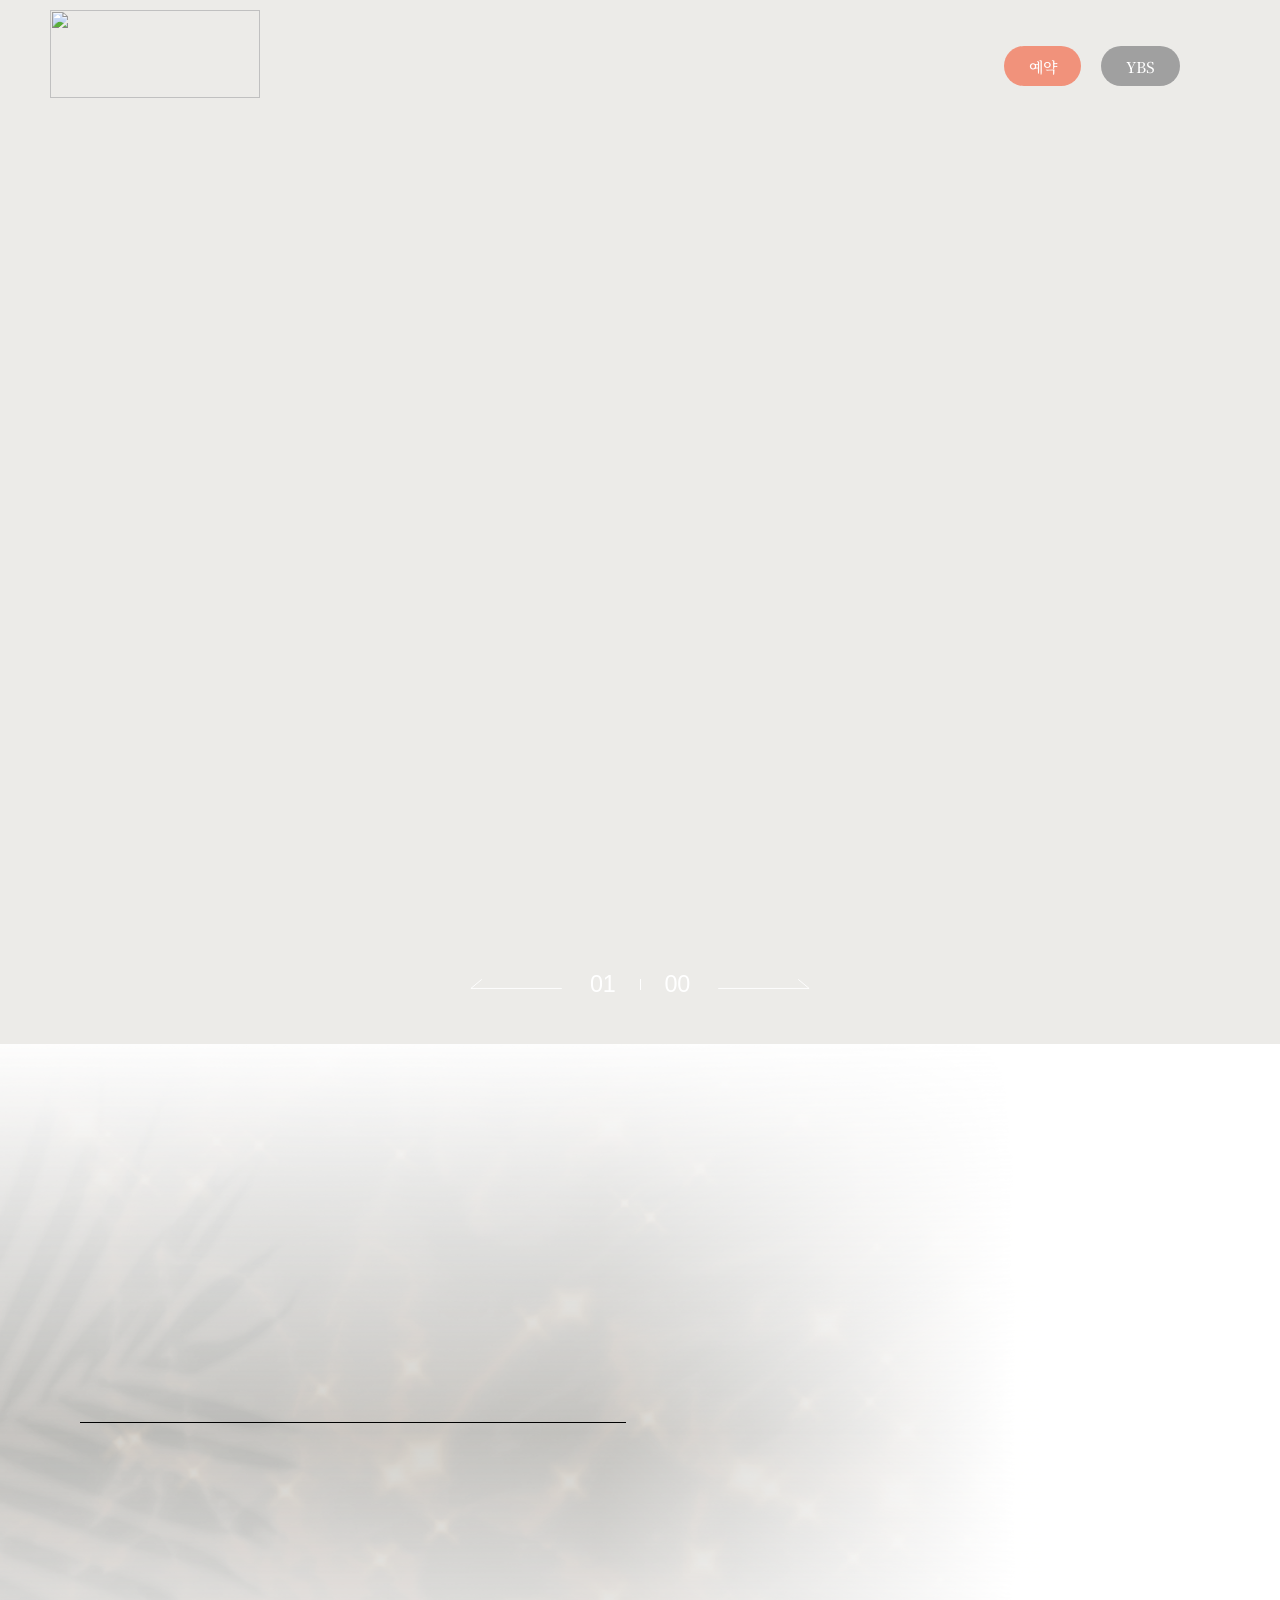
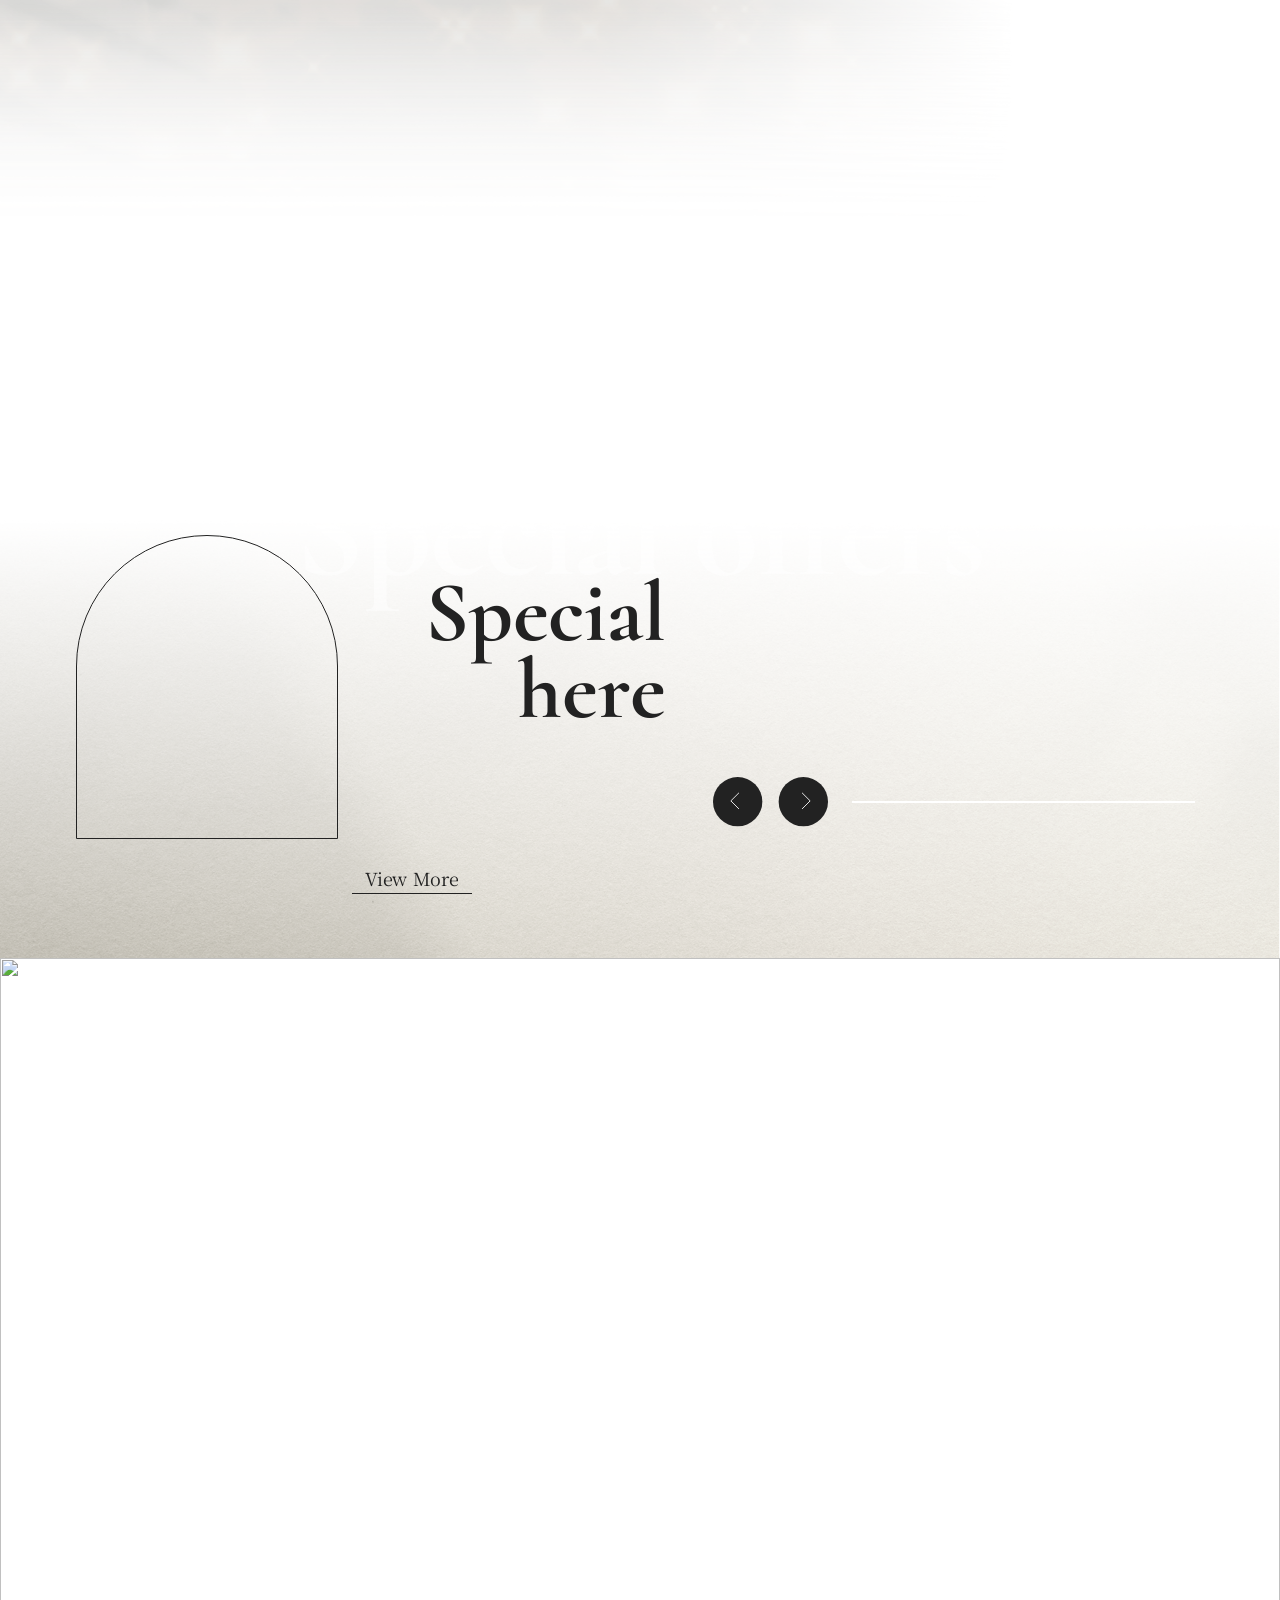
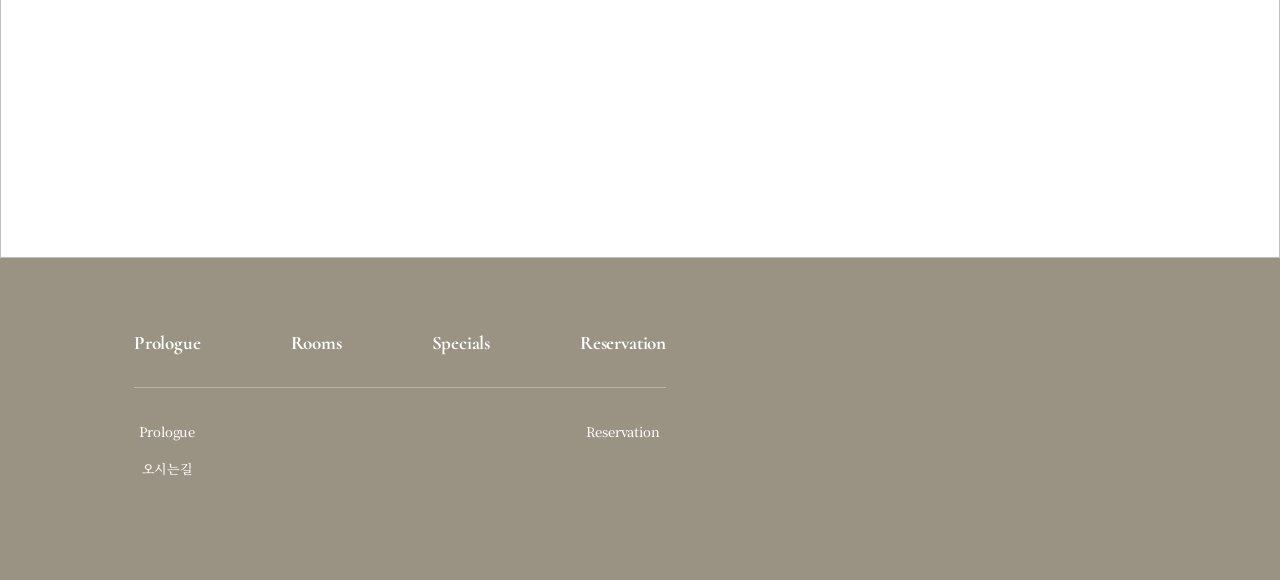
==== index.html @ e6bea8f4 "Update template code and site data" ====
<!DOCTYPE html>
<html lang="ko">
<head>
    <meta charset="UTF-8">
    <meta name="viewport" content="width=device-width, initial-scale=1.0">
    <title></title>

    <!-- Stylesheets -->
    <link rel="stylesheet" href="styles/theme.css">
    <link rel="stylesheet" href="styles/common.css">
    <link rel="stylesheet" href="styles/header.css">
    <link rel="stylesheet" href="styles/footer.css">
    <link rel="stylesheet" href="styles/slider-arrows.css">
    <link rel="stylesheet" href="styles/quote-section.css">
    <link rel="stylesheet" href="styles/index.css">
    <link rel="stylesheet" href="styles/popup.css">
    <link rel="stylesheet" href="styles/global.css">
    <link
      rel="stylesheet"
      href="https://fonts.googleapis.com/css2?family=Noto+Serif+KR:wght@500;700&display=swap"
    />
    <link
      rel="stylesheet"
      href="https://fonts.googleapis.com/css2?family=Italiana:wght@400&display=swap"
    />
    <link
      rel="stylesheet"
      href="https://fonts.googleapis.com/css2?family=Cormorant:wght@700&display=swap"
    />
    <link
      rel="stylesheet"
      href="https://fonts.googleapis.com/css2?family=Pretendard:wght@400;700&display=swap"
    />
    <link
      rel="stylesheet"
      href="https://fonts.googleapis.com/css2?family=The+Nautigal:wght@400;700&display=swap"
    />
    <link
      rel="stylesheet"
      href="https://fonts.googleapis.com/css2?family=Noto+Serif:wght@400&display=swap"
    />
    <link
      rel="stylesheet"
      href="https://fonts.googleapis.com/css2?family=Roboto+Serif:wght@500&display=swap"
    />
  <!-- Open Graph Meta Tags for Social Media -->
  <meta property="og:type" content="website" />
  <meta property="og:title" content="춘천 스테이문 독채풀빌라 - 홈" />
  
  <meta property="og:image" content="https://jlnjajtcnyqupfaqjerz.supabase.co/storage/v1/object/public/app-images/property/f238eafa-c097-42cc-bd44-fdeb3d0704f7/thumbnail/1779778913980-u7w0vsnlqo.jpg" />
  <meta property="og:url" content="https://stay-moon.kr" />

  <!-- Twitter Card Meta Tags -->
  <meta name="twitter:card" content="summary_large_image" />
  <meta name="twitter:title" content="춘천 스테이문 독채풀빌라 - 홈" />
  
  <meta name="twitter:image" content="https://jlnjajtcnyqupfaqjerz.supabase.co/storage/v1/object/public/app-images/property/f238eafa-c097-42cc-bd44-fdeb3d0704f7/thumbnail/1779778913980-u7w0vsnlqo.jpg" />
</head>
<body>
    <div class="page">
      <!-- header.html include -->
      <div id="header-container"></div>
      <!-- ===================== 1. HERO ===================== -->
      <section class="hero">
        <!-- HOMEPAGE Property : 숙소명 매핑 -->
        <div class="hero-title" data-hero-property-name>
          <h1 class="hero-title-text"></h1>
        </div>
        <!-- ===================== 2. GALLERY ===================== -->
        <div class="gallery-section" data-gallery>
        <!-- CUSTOM FIELD : 홈 갤러리 섹션 이미지 매핑 -->
          <div class="gallery-track" data-gallery-image>
            <!-- 동적 생성 (index-mapper.js) -->
          </div>
        </div>

        <!-- ===================== 3. CON-2: SLIDER ===================== -->
        <div class="slider-section" data-hero-section>
          <!-- CUSTOM FIELD : 홈 메인 소개 섹션 이미지 매핑 -->
          <div class="slider-bg-wrap" data-hero-images>
            <!-- 동적 생성 (index-mapper.js) -->
          </div>
          <div class="slider-content">
            <!-- CUSTOM FIELD : 홈 메인 소개 섹션 설명 매핑 -->
            <div class="slider-heading" data-hero-description></div>
            <div class="slider-bottom">
              <!-- CUSTOM FIELD : 홈 메인 소개 섹션 타이틀 매핑 -->
              <h3 class="slider-subtitle" data-hero-title></h3>
              <div class="slider-arrows">
                <img class="arrow-line" loading="lazy" alt="" src="./images/Rectangle-37.svg" />
                <h3 class="arrow-num">01</h3>
                <div class="arrow-divider"></div>
                <h3 class="arrow-num">00</h3>
                <img class="arrow-line arrow-line-flip" loading="lazy" alt="" src="./images/Rectangle-37.svg" />
              </div>
            </div>
          </div>
        </section>
      </div>

      <!-- ===================== 4. CON-3: PROLOGUE ===================== -->
      <section class="prologue-section" data-essence-section>
        <img class="prologue-bg" alt="" src="./images/bg6@2x.png" />
        <div class="prologue-inner">
          <div class="prologue-text">
            <!-- CUSTOM FIELD : 홈 메인 핵심 메시지 섹션 설명 매핑  -->
            <div class="prologue-heading" data-essence-description></div>
            <!-- CUSTOM FIELD : 홈 메인 핵심 메시지 타이틀 매핑 -->
            <div class="prologue-desc" data-essence-title></div>
          </div>
          <div class="prologue-divider"></div>
        </div>
        <!-- CUSTOM FIELD : 홈 메인 핵심 메시지 이미지 매핑, 이미지는 총 3개 고정 롤링 -->
        <div class="prologue-main-wrap" data-essence-images>
          <!-- 동적 생성 (index-mapper.js) -->
        </div>
        <div class="prologue-thumbs">
          <!-- 동적 생성 (index-mapper.js) -->
        </div>
      </section>

      <!-- ===================== 5. ROOMVIEW ===================== -->
       <!-- room preview section : 커스텀 영역 x / 룸 정보 매핑 -->
      <section class="roomview-section" data-room-section>
        <!-- 하드코딩, 매핑 x -->
        <b class="roomview-title">Roomview</b>
        <div class="room-slider">
          <div class="room-slider-track">
            <!-- 동적 생성 (index-mapper.js) -->
          </div>
        </div>
      </section>

      <!-- ===================== 6. SPECIAL OFFERS ===================== -->
       <!-- facility section : 커스텀 영역 x / 부대시설 정보 매핑 -->
      <section class="special-section" data-facility-section>
        <img class="special-bg-img" alt="" src="./images/bg5@2x.png" />
        <div class="special-content">
          <!-- 하드코딩, 매핑x -->
          <b class="special-offers-label">Special offers</b>
          <!-- 컨텐츠 레이어 (문구 위에 겹침) -->
          <div class="special-overlay">
            <div class="special-left">
              <div class="specials-card-img-wrap">
                <div class="specials-card-img-border"></div>
                <!-- 동적 생성 (index-mapper.js) -->
              </div>
            </div>
            <div class="special-text-group">
              <!-- 하드코딩, 매핑x -->
              <b class="special-here-label">Special<br /> here</b>
              <div class="special-right">
                <div class="special-image">
                  <!-- 동적 생성 (index-mapper.js) -->
                  <div class="slide">
                    <div class="slide-dots">
                      <img class="dot-icon" loading="lazy" alt="" src="./images/Empty-Set1.svg" />
                      <img class="dot-icon dot-icon-flip" loading="lazy" alt="" src="./images/Empty-Set1.svg" />
                    </div>
                    <div class="bar-icon" aria-hidden="true"><div class="bar-fill"></div></div>
                  </div>
                </div>
                <!-- 슬라이드 인덱스에 맞춰 JS가 textContent와 href를 교체 -->
                <h3 class="specials-card-title" data-titles=""></h3>
                <div class="specials-card-body">
                  <div class="specials-card-desc" data-descs=""></div>
                  <a href="#" class="view-more-link view-more-link-sm" data-links="">
                    <h3 class="view-more-text">View More</h3>
                    <img class="view-more-line" loading="lazy" alt="" src="./images/Rectangle-8.svg" />
                  </a>
                </div>
              </div>
            </div>
          </div>
        </div>
      </section>

      <!-- ===================== 8. QUOTE (CON-5) ===================== -->
      <section class="quote-section" data-closing-section>
        <!-- CUSTOM FIELD : 홈 메인 마무리 섹션 이미지 매핑 -->
        <img class="quote-bg" loading="lazy" alt="" src="" />
        <div class="quote-content">
          <!-- CUSTOM FIELD : 홈 메인 마무리 섹션 타이틀 매핑 -->
          <b class="quote-title" data-closing-title></b>
          <!-- CUSTOM FIELD : 홈 메인 마무리 섹션 설명 매핑 -->
          <b class="quote-body" data-closing-description></b>
        </div>
      </section>

      <!-- ===================== 9. FOOTER ===================== -->
      <!-- footer.html include -->
      <div id="footer-container"></div>

    </div>


    <!-- Popup -->
    <div id="popup-container"></div>

    <!-- Scripts -->
    <script src="js/common.js"></script>
    <script src="js/common/scroll-reveal.js"></script>
    <script src="js/pages/index.js"></script>

    <!-- Data Mapper -->
    <script src="js/image-helpers.js"></script>
    <script src="js/data-mapper/core/base-mapper.js"></script>
    <script src="js/data-mapper/pages/header-footer-mapper.js"></script>
    <script src="js/data-mapper/pages/index-mapper.js"></script>
    <script src="js/preview-handler.js"></script>

    <!-- Header / Footer Loader (header.html 로드 → 내부 스크립트 추출 실행 → HeaderFooterMapper 초기화) -->
    <script src="js/header-footer-loader.js"></script>

    <!-- Popup -->
    <script src="js/popup.js"></script>
</body>
</html>
---- styles/theme.css ----
/* CDN Fonts */
@import url('https://fonts.cdnfonts.com/css/noto-serif-kr');
@import url('https://cdn.jsdelivr.net/gh/orioncactus/pretendard/dist/web/static/pretendard.min.css');
@import url('https://use.typekit.net/vll4umt.css');

/* Font Faces */
@font-face {
    font-family: 'Pretendard';
    src: url('https://cdn.jsdelivr.net/gh/projectnoonnu/pretendard@1.0/Pretendard-Regular.woff2') format('woff2');
    font-weight: 400;
    font-display: swap;
}

/* CSS Variables */
:root {
  --font-ko-main: 'Noto Serif KR', sans-serif;
  --font-ko-sub: 'Pretendard', sans-serif;
  --font-en-main: 'amandine', sans-serif;
  --color-primary: #ECEBE8;
  --color-secondary: #F1927B;
}
---- styles/common.css ----
/* Alex Brush (하드코딩 전용) */
@import url('https://fonts.googleapis.com/css2?family=Alex+Brush&display=swap');
/* Montserrat (하드코딩 전용) */
@import url('https://fonts.googleapis.com/css2?family=Montserrat:wght@400;500;600;700&display=swap');

/* ==========================================
   COMMON STYLES - 피그마 디자인 기반
   ========================================== */

* {
    margin: 0;
    padding: 0;
    box-sizing: border-box;
}

ul, ol, li {
    list-style: none;
}

html {
    font-size: 16px;
}

body {
    font-family: var(--font-ko-sub);
    color: #1c1b1f;
    background: white;
    overflow-x: hidden;
}

img {
    width: 100%;
    height: 100%;
    display: block;
}

a {
    text-decoration: none;
    color: inherit;
}

button {
    border: none;
    background: none;
    cursor: pointer;
    font-family: inherit;
}

/* ==========================================
   HEADER (공통 헤더)
   ========================================== */

.site-header {
    position: fixed;
    left: 0;
    top: 0;
    width: 100%;
    height: 120px;
    z-index: 1001;
    display: flex;
    align-items: center;
    justify-content: center;
    overflow: visible;
    transition: background 0.3s var(--ease-elegant);
}

.header-wrapper {
    width: 100%;
    max-width: 1600px;
    flex: 1 1 auto;
    height: 100%;
    position: relative;
    z-index: 1004;
}

.header-inner {
    position: relative;
    display: flex;
    justify-content: space-between;
    align-items: center;
    width: 100%;
    height: 100%;
    padding: 0 40px;
    box-sizing: border-box;
}

.header-logo {
    flex-shrink: 0;
    width: 210px;
    height: 88px;
}

.header-logo img {
    width: 100%;
    height: 100%;
    object-fit: cover;
}

.header-nav {
    display: flex;
    align-items: center;
    gap: 80px;
    align-self: flex-end;
    padding-bottom: 12px;
}

.nav-menu {
    list-style: none;
    display: flex;
    align-items: center;
    gap: 80px;
    margin: 0;
    padding: 0;
}

.nav-menu > li > a {
    font-family: 'Cormorant', serif;
    font-weight: 500;
    font-size: 20px;
    color: white;
    letter-spacing: -0.225px;
    padding: 0 15px;
}

.btn-book {
    background: white;
    color: black !important;
    padding: 11px 24px !important;
    border-radius: 50px;
    font-family: 'Cormorant', serif;
    font-weight: 500;
    font-size: 15px;
    letter-spacing: -0.225px;
    white-space: nowrap;
    flex-shrink: 0;
}

.btn-ybs {
    background: white;
    color: black !important;
    padding: 11px 24px !important;
    border-radius: 50px;
    font-family: 'Cormorant', serif;
    font-weight: 500;
    font-size: 15px;
    letter-spacing: -0.225px;
    white-space: nowrap;
    flex-shrink: 0;
}

.ybs-short {
    display: none;
}

/* 버튼 그룹 - BOOK과 YBS 버튼을 나란히 배치 */
.button-group {
    display: flex !important;
    align-items: center;
    gap: 20px !important;
}

/* 데스크톱: 모바일 전용 요소 숨김 */
.header-menu-btn {
    display: none;
}

.book-short {
    display: none;
}

/* ==========================================
   HEADER DROPDOWN
   ========================================== */

/* 헤더 hover/focus 시 배경 전환 */
.site-header:hover,
.site-header:focus-within {
    background: rgba(40, 40, 40, 0.85);
}

/* 드롭다운 배경 패널 — 데스크톱: 배경만 표시, 콘텐츠 숨김 */
.header-dropdown {
    position: absolute;
    left: 0;
    top: 100%;
    width: 100%;
    height: auto;
    min-height: 350px;
    max-height: calc(100vh - 100px);
    overflow-y: auto;
    -webkit-overflow-scrolling: touch;
    background: rgba(40, 40, 40, 0.85);
    border-top: 1px solid rgba(255, 255, 255, 0.15);
    opacity: 0;
    visibility: hidden;
    pointer-events: none;
    transition: opacity 0.15s var(--ease-elegant), visibility 0s linear 0.15s;
    z-index: 1002;
}

.site-header:hover .header-dropdown,
.site-header:focus-within .header-dropdown {
    opacity: 1;
    visibility: visible;
    pointer-events: auto;
    transition: opacity 0.15s var(--ease-elegant), visibility 0s linear 0s;
}

/* 데스크톱: 모바일 아코디언 콘텐츠 숨김 */
.header-dropdown-inner {
    display: none;
}

/* 데스크톱: 각 대메뉴 아래 서브메뉴 */
.has-dropdown {
    position: relative;
}

/* hover 브릿지: 메뉴와 서브메뉴 사이 빈 공간을 채워 hover 유지 */
.has-dropdown::after {
    content: '';
    position: absolute;
    top: 100%;
    left: -20px;
    right: -20px;
    height: 50px;
    background: transparent;
}

.dropdown-sub {
    position: absolute;
    top: calc(100% + 40px);
    left: 50%;
    transform: translateX(-50%);
    display: flex;
    flex-direction: column;
    align-items: center;
    gap: 4px;
    opacity: 0;
    visibility: hidden;
    pointer-events: none;
    z-index: 1003;
    transition: opacity 0.15s var(--ease-elegant), visibility 0s linear 0.15s;
    max-height: calc(100vh - 200px);
    overflow-y: auto;
    -webkit-overflow-scrolling: touch;
    overscroll-behavior: contain;
    padding-bottom: 10px;
}

.site-header:hover .dropdown-sub,
.site-header:focus-within .dropdown-sub {
    opacity: 1;
    visibility: visible;
    pointer-events: auto;
    transition: opacity 0.15s var(--ease-elegant), visibility 0s linear 0s;
}

.dropdown-sub a {
    font-family: var(--font-ko-sub);
    font-weight: 400;
    font-size: 16px;
    line-height: 2;
    color: rgba(255, 255, 255, 0.75);
    white-space: nowrap;
    padding: 0 15px;
    transition: color 0.2s var(--ease-elegant);
    max-width: 200px;
    overflow: hidden;
    text-overflow: ellipsis;
    display: block;
    flex-shrink: 0;
}

.dropdown-sub a:hover,
.dropdown-sub a:focus {
    color: white;
}

/* 모바일 아코디언 기본 스타일 (데스크톱에서는 header-dropdown-inner가 숨김) */
.dropdown-columns {
    display: flex;
    gap: 33px;
    padding: 28px 0 45px;
}

.dropdown-col {
    display: flex;
    flex-direction: column;
    align-items: center;
    gap: 4px;
    min-width: 100px;
}

.dropdown-col a {
    font-family: var(--font-ko-sub);
    font-weight: 400;
    font-size: 17px;
    line-height: 2;
    color: rgba(255, 255, 255, 0.75);
    white-space: nowrap;
    transition: color 0.2s var(--ease-elegant);
    max-width: 100%;
    overflow: hidden;
    text-overflow: ellipsis;
    display: block;
}

.dropdown-col a:hover,
.dropdown-col a:focus {
    color: white;
}

.dropdown-col-title {
    display: none;
}

.col-arrow {
    display: none;
}

.dropdown-col-links {
    display: flex;
    flex-direction: column;
    align-items: center;
    gap: 4px;
    max-height: calc(100vh - 250px);
    overflow-y: auto;
    -webkit-overflow-scrolling: touch;
}

/* 드롭다운 스크롤바 커스텀 스타일 */
.header-dropdown,
.dropdown-sub,
.dropdown-col-links {
    scrollbar-width: thin;
    scrollbar-color: rgba(255, 255, 255, 0.85) #2a2d35;
}

.header-dropdown::-webkit-scrollbar,
.dropdown-sub::-webkit-scrollbar,
.dropdown-col-links::-webkit-scrollbar {
    width: 4px;
}

.header-dropdown::-webkit-scrollbar-track,
.dropdown-sub::-webkit-scrollbar-track,
.dropdown-col-links::-webkit-scrollbar-track {
    background: #2a2d35;
    border-radius: 3px;
}

.header-dropdown::-webkit-scrollbar-thumb,
.dropdown-sub::-webkit-scrollbar-thumb,
.dropdown-col-links::-webkit-scrollbar-thumb {
    background: rgba(255, 255, 255, 0.85);
    border-radius: 3px;
}

.header-dropdown::-webkit-scrollbar-thumb:hover,
.dropdown-sub::-webkit-scrollbar-thumb:hover,
.dropdown-col-links::-webkit-scrollbar-thumb:hover {
    background: rgba(255, 255, 255, 0.95);
}

/* ==========================================
   FOOTER (공통 푸터)
   ========================================== */

.site-footer {
    background: var(--color-primary);
    margin-top: 0;
    padding: 60px 0 50px;
}

.footer-wrapper {
    width: 100%;
    max-width: 1600px;
    margin: 0 auto;
    display: flex;
    justify-content: space-between;
    align-items: flex-start;
    padding: 0 40px 0;
}

.footer-left {
    flex-shrink: 0;
}

.footer-copyright {
    font-family: var(--font-ko-sub);
    font-weight: 600;
    font-size: 16px;
    line-height: 1.6;
    color: black;
}

.footer-copyright p {
    margin: 0;
}

.footer-right {
    text-align: right;
}

.footer-contact {
    margin-bottom: 20px;
}

.contact-item {
    display: flex;
    align-items: center;
    justify-content: flex-end;
    gap: 10px;
    margin-bottom: 6px;
}

.icon-phone,
.icon-map {
    width: 26px;
    height: 26px;
}

.phone-number {
    font-family: var(--font-ko-sub);
    font-weight: 700;
    font-size: 30px;
    line-height: 1.5;
    color: black;
    margin: 0;
}

.address {
    font-family: var(--font-ko-sub);
    font-weight: 700;
    font-size: 16px;
    line-height: 2;
    color: black;
    margin: 0;
}

.footer-info {
    margin-top: 12px;
}

.footer-info p {
    font-family: var(--font-ko-sub);
    font-size: 16px;
    line-height: 1.5;
    color: black;
    margin: 0;
}

.footer-info strong {
    font-weight: 700;
}

.footer-divider {
    max-width: 1600px;
    height: 1px;
    background: rgba(0, 0, 0, 0.2);
    margin: 0 auto 20px;
}

.footer-info-wrapper {
    width: 100%;
    max-width: 1600px;
    margin: 0 auto;
    padding: 0 40px;
    text-align: right;
}

/* ==========================================
   TABLET RESPONSIVE (max-width: 1140px)
   ========================================== */

@media (max-width: 1140px) {
    .book-full {
        display: none;
    }

    .book-short {
        display: inline;
    }
}


/* ==========================================
   MEDIUM RESPONSIVE (max-width: 1400px)
   ========================================== */

@media (max-width: 1400px) {
    .header-nav {
        gap: 50px;
    }

    .nav-menu {
        gap: 50px;
    }

    .nav-menu > li > a {
        font-size: 16px;
    }

    .button-group {
        gap: 12px !important;
    }

    .dropdown-sub a {
        font-size: 14px;
        padding: 0 8px;
        max-width: 6em;
        overflow: hidden;
        text-overflow: ellipsis;
        white-space: nowrap;
    }
}

/* ==========================================
   TABLET RESPONSIVE (max-width: 1100px)
   ========================================== */

@media (max-width: 1100px) {
    .header-inner {
        padding: 0 20px;
    }

    .header-logo {
        flex-shrink: 1;
        min-width: 120px;
    }

    .header-nav {
        gap: 40px;
    }

    .nav-menu {
        gap: 40px;
    }

    .nav-menu > li > a {
        font-size: 15px;
        padding: 0 8px;
        white-space: nowrap;
    }

    .btn-book,
    .btn-ybs {
        padding: 9px 14px !important;
        font-size: 13px;
        white-space: nowrap;
        flex-shrink: 0;
    }

    .book-full {
        display: none;
    }

    .book-short {
        display: inline;
    }

    .button-group {
        gap: 10px !important;
    }
}

/* ==========================================
   MOBILE RESPONSIVE (max-width: 768px)
   ========================================== */

@media (max-width: 768px) {

    /* --- HEADER --- */
    .site-header {
        height: 70px;
    }

    .header-wrapper {
        max-width: 100%;
    }

    .header-inner {
        padding: 0 20px;
    }

    .header-logo {
        width: 120px;
        height: 50px;
    }

    .header-nav {
        gap: 16px;
        align-self: center;
        padding-bottom: 0;
    }

    /* 모바일: Menu 버튼 표시 */
    .header-menu-btn {
        display: block;
        font-family: 'Cormorant', serif;
        font-weight: 500;
        font-size: 14px;
        color: white;
        letter-spacing: -0.225px;
        cursor: pointer;
    }

    /* 모바일: 개별 메뉴 숨김, Book 버튼만 표시 */
    .nav-menu {
        gap: 16px;
    }

    .nav-menu li {
        display: none;
    }

    .nav-menu li:last-child {
        display: flex;
    }

    /* 모바일: 버튼 그룹을 우측 하단 fixed로 배치 */
    .button-group {
        position: fixed !important;
        right: 20px !important;
        bottom: 30px !important;
        gap: 12px !important;
        flex-direction: column !important;
        z-index: 999;
    }

    .button-group .btn-book,
    .button-group .btn-ybs {
        width: 90px;
        text-align: center;
    }

    .book-full {
        display: none;
    }

    .book-short {
        display: inline;
    }

    .ybs-full {
        display: none;
    }

    .ybs-short {
        display: inline;
    }

    .btn-book {
        padding: 8px 0;
        font-size: 12px;
        display: flex;
        align-items: center;
        justify-content: center;
    }

    .btn-ybs {
        padding: 8px 0;
        font-size: 12px;
        display: flex;
        align-items: center;
        justify-content: center;
    }

    /* --- DROPDOWN (모바일) --- */

    /* 데스크톱 서브메뉴 숨김 */
    .dropdown-sub {
        display: none !important;
    }

    /* 모바일: hover 배경 비활성화 */
    .site-header:hover,
    .site-header:focus-within {
        background: none;
    }

    .site-header.menu-active {
        background: rgba(40, 40, 40, 0.85);
    }

    /* 모바일 드롭다운 패널 */
    .header-dropdown {
        position: fixed;
        top: 70px;
        left: 0;
        width: 100%;
        height: calc(100vh - 70px);
        overflow-y: auto;
        -webkit-overflow-scrolling: touch;
        overscroll-behavior: none;
        border-top: none;
        transition: opacity 0.2s var(--ease-elegant), visibility 0s linear 0.2s;
    }

    .site-header:hover .header-dropdown,
    .site-header:focus-within .header-dropdown {
        opacity: 0;
        visibility: hidden;
        pointer-events: none;
    }

    .site-header .header-dropdown.is-open,
    .site-header:hover .header-dropdown.is-open,
    .site-header:focus-within .header-dropdown.is-open {
        opacity: 1;
        visibility: visible;
        pointer-events: auto;
        transition: opacity 0.2s var(--ease-elegant), visibility 0s linear 0s;
    }

    /* 모바일: 아코디언 콘텐츠 표시 */
    .header-dropdown-inner {
        display: block;
        padding: 0 20px;
    }

    .dropdown-columns {
        gap: 0;
        padding: 10px 0 30px;
        flex-direction: column;
    }

    .dropdown-col {
        align-items: flex-start;
        text-align: left;
        min-width: auto;
        width: 100%;
        padding: 12px 0;
    }

    .dropdown-col-title {
        display: flex;
        align-items: center;
        justify-content: space-between;
        font-family: 'Cormorant', serif;
        font-weight: 500;
        font-size: 15px;
        color: white;
        letter-spacing: -0.225px;
        padding-bottom: 8px;
        margin-bottom: 0;
        border-bottom: 1px solid rgba(255, 255, 255, 0.3);
        width: 100%;
        cursor: pointer;
    }

    .col-arrow {
        display: block;
        width: 8px;
        height: 8px;
        border-right: 1.5px solid white;
        border-bottom: 1.5px solid white;
        transform: rotate(45deg);
        transition: transform 0.25s var(--ease-elegant);
    }

    .dropdown-col.is-expanded .col-arrow {
        transform: rotate(-135deg);
    }

    .dropdown-col-links {
        overflow: hidden;
        max-height: 0;
        transition: max-height 0.3s var(--ease-elegant), padding 0.3s var(--ease-elegant);
        padding: 0;
        align-items: flex-start;
    }

    .dropdown-col.is-expanded .dropdown-col-links {
        max-height: 1000px;
        padding: 8px 0 4px;
    }

    /* --- FOOTER --- */
    .site-footer {
        padding: 40px 0 30px;
    }

    .footer-wrapper {
        flex-direction: column;
        padding: 0 20px;
        gap: 30px;
    }

    .footer-right {
        text-align: left;
    }

    .contact-item {
        justify-content: flex-start;
    }

    .phone-number {
        font-size: 22px;
    }

    .footer-divider {
        margin: 0 20px 16px;
    }

    .footer-info-wrapper {
        padding: 0 20px;
        text-align: left;
    }

    .footer-info p {
        font-size: 13px;
    }
}
---- styles/header.css ----
/* ===========================
   공통 헤더 스타일 (common/header.html 용)
   =========================== */

.header {
  position: fixed;        /* 스크롤해도 viewport 상단에 고정 */
  top: 0;
  left: 0;
  right: 0;
  z-index: 100;
  width: 100%;
  display: flex;
  align-items: center;
  justify-content: space-between;
  padding: 10px 50px;
  background-color: transparent;
  box-sizing: border-box;
}

.logo {
  height: 88px !important;
  width: 210px !important;
  object-fit: cover;
}

.header-nav {
  display: flex;
  align-items: center;
  gap: 20px;
}

.header-reserve-btns {
  display: flex;
  align-items: center;
  gap: 20px;
}

.btn-reservation {
  display: inline-flex;
  align-items: center;
  justify-content: center;
  height: 40px;
  padding: 9px 25px;
  border-radius: 50px;
  font-size: var(--fs-15);
  font-weight: 500;
  font-family: var(--font-ko-main);
  color: var(--color-white);
  text-decoration: none;
  letter-spacing: -0.01em;
  white-space: nowrap;
  border: none;
  cursor: pointer;
}

.btn-salmon {
  background-color: var(--color-darksalmon);
}

.btn-gray {
  background-color: var(--color-darkgray);
}

.menu-toggle {
  display: flex;
  flex-direction: column;
  gap: 10px;
  width: 30px;
  background: none;
  border: none;
  cursor: pointer;
  padding: 5px 0;
}

.menu-toggle span {
  display: block;
  height: 2px;
  background-color: var(--color-darksalmon);
}

/* ===========================
   BREAKPOINT: 960px (태블릿)
   =========================== */
@media screen and (max-width: 960px) {
  .header-reserve-btns {
    position: fixed;
    right: 20px;
    bottom: 20px;
    gap: 10px;
    z-index: 100;
  }

  .header {
    padding: 10px 30px;
  }

  .logo {
    height: 60px !important;
    width: auto !important;
  }
}

/* ===========================
   BREAKPOINT: 420px (모바일)
   =========================== */
@media screen and (max-width: 420px) {
  .logo {
    height: 44px !important;
  }

  .btn-reservation {
    height: 32px;
    padding: 6px 14px;
    font-size: 12px;
  }

  .header-nav {
    gap: 10px;
  }

  .menu-toggle {
    width: 24px;
    gap: 6px;
  }
}

/* ===========================
   NAVIGATION PANEL (.menu-toggle 클릭 시 풀스크린 오버레이)
   - 모든 셀렉터를 `.navigation` 부모로 스코프해 main.css 등 외부 스타일과 충돌 방지
   - 기본 상태: <div class="navigation" hidden> → 화면 비표시
   - 열림: hidden 속성 제거 + .is-open 클래스로 페이드인
   =========================== */
.navigation {
  position: fixed !important;
  top: 0 !important;
  left: 0 !important;
  right: 0 !important;
  bottom: 0 !important;
  width: 100vw !important;
  height: 100vh !important;
  margin: 0 !important;
  display: flex;
  align-items: stretch;
  z-index: 9999;
  line-height: var(--lh-normal);
  letter-spacing: var(--ls-normal);
  background-color: var(--color-white);
  opacity: 0;
  pointer-events: none;
  transition: opacity 0.25s var(--ease-elegant) !important;
  overflow: hidden;
}
.navigation.is-open {
  opacity: 1;
  pointer-events: auto;
}
.navigation[hidden] {
  display: none !important;
}

/* main.css line ~140의 `.navigation-off { height: 170px; padding: 30 50 52 }` 룰을
   완전히 덮어쓰기 위해 모든 속성에 !important + :hover까지 동일 값 강제 */
.navigation .navigation-off,
.navigation .navigation-off:hover {
  height: 100% !important;
  width: 100% !important;
  flex: 1 !important;
  position: relative !important;
  background-color: var(--color-white) !important;
  overflow: auto !important;
  max-width: 100% !important;
  min-height: 0 !important;
  padding: 0 !important;
  flex-direction: row !important;
  justify-content: flex-start !important;
  align-items: flex-start !important;
  font-size: var(--fs-17) !important;
  color: var(--Black) !important;
  text-align: left !important;
}
.navigation .navigation-off-child {
  position: absolute;
  height: 100%;
  top: 0;
  bottom: 0;
  left: 0;
  max-height: 100%;
  width: 784px;
  object-fit: cover;
}
.navigation .navigation-off-item {
  position: absolute;
  top: 224px;
  left: 890px;
  width: 897px;
  height: var(--height-1);
  z-index: 1;
}
.navigation .mask-group-parent,
.navigation .navigation-off-inner {
  display: flex;
  align-items: flex-start;
  max-width: 100%;
}
.navigation .navigation-off-inner {
  position: absolute;
  top: 0;
  left: 784px;
  width: 1066px;
  flex-direction: column;
  text-align: center;
  font-size: var(--fs-17);
  color: var(--Black);
  font-family: var(--font-ko-main);
}
.navigation .mask-group-parent {
  width: 942px;
  padding: 290px 152px 327px;     /* padding-top 310 → 290: room-parent 20px 위로 이동 */
  box-sizing: border-box;
  position: relative;
  isolation: isolate;
  gap: 82px;
}
.navigation .btn-r,
.navigation .mask-group-icon {
  margin: 0 !important;
  position: absolute;
  flex-shrink: 0;
}
.navigation .mask-group-icon {
  height: 100vh !important;
  width: 100% !important;
  top: 0 !important;
  right: 0 !important;
  bottom: auto !important;
  left: 0 !important;
  max-width: 100% !important;
  max-height: 100vh !important;
  overflow: hidden;
  object-fit: cover;
}
/* btn-r (예약 / YBS / 닫기): 기존 헤더(.header)와 동일한 컨테이너 구조로 정렬
   - .header: padding: 10px 50px (≤960: 10px 30px, ≤420: 동일), 로고 높이별로 컨테이너 높이 변경
   - 데스크톱: 로고 88px → 컨테이너 108px
   - ≤960:    로고 60px → 컨테이너 80px
   - ≤420:    로고 44px → 컨테이너 64px
   - 각 viewport에서 헤더 버튼과 동일한 y 좌표 보장 */
.navigation .btn-r {
  position: fixed !important;
  top: 12px !important;                       /* 헤더 기준 12px 하단으로 이동 */
  right: auto !important;
  left: 0 !important;
  bottom: auto !important;
  width: 100% !important;
  height: 108px !important;
  margin: 0 !important;
  padding: 10px 70px 10px 50px !important;    /* padding-right 50→70: 헤더 기준 20px 좌측으로 이동 */
  display: flex !important;
  align-items: center !important;
  justify-content: flex-end !important;
  gap: 20px !important;
  background: transparent !important;
  z-index: 10001 !important;
  box-sizing: border-box !important;
}
@media screen and (max-width: 960px) {
  .navigation .btn-r {
    height: 80px !important;
    padding: 10px 30px !important;
  }
}
@media screen and (max-width: 420px) {
  .navigation .btn-r {
    height: 64px !important;
  }
}
/* close-icon 폭(24px) → menu-toggle 폭(30px)과 동일하게 맞춰 헤더의 예약/YBS와 같은 x좌표 보장 */
.navigation .btn-r .close-icon {
  width: 30px !important;
  height: auto !important;
  object-fit: contain;
  flex-shrink: 0;
}
/* 패널 내부 모든 요소 box-sizing 통일 — body 직속이라 .main의 box-sizing 룰 적용 안 됨 */
.navigation,
.navigation *,
.navigation *::before,
.navigation *::after {
  box-sizing: border-box !important;
}
/* 예약 버튼 - 4각 모두 50px 라운드, 살몬 배경
   기존 헤더 .btn-reservation.btn-salmon과 동일 룩앤필 */
.navigation .button-reservation,
.navigation .button-reservation:hover {
  display: inline-flex !important;
  align-items: center !important;
  justify-content: center !important;
  height: 40px !important;
  width: auto !important;
  padding: 9px 25px !important;
  border-radius: 50px !important;
  border: none !important;
  background-color: var(--color-darksalmon) !important;
  cursor: pointer;
  box-sizing: border-box;
}
.navigation .button-reservation:hover {
  background-color: var(--color-sienna, #bd5e47) !important;
}
.navigation .button-reservation-child {
  display: none !important;
}

/* YBS 버튼 - 4각 모두 50px 라운드, 회색 배경
   --color-darkgray-200은 프로젝트에 미정의 → --color-darkgray (#a0a0a0) 사용 */
.navigation .button-ybs,
.navigation .button-ybs:hover {
  display: inline-flex !important;
  align-items: center !important;
  justify-content: center !important;
  height: 40px !important;
  width: auto !important;
  padding: 9px 25px !important;
  border-radius: 50px !important;
  border: none !important;
  background-color: var(--color-darkgray) !important;
  cursor: pointer;
  box-sizing: border-box;
}
.navigation .button-ybs:hover {
  background-color: var(--color-dimgray, #6e6e6e) !important;
}
.navigation .button-ybs-child {
  display: none !important;
}

/* 버튼 내부 텍스트(.div) - width/height auto로 풀어 텍스트가 잘리지 않도록 */
.navigation .button-reservation .div,
.navigation .button-ybs .div {
  width: auto !important;
  height: auto !important;
  font-size: var(--fs-15) !important;
  font-weight: 500 !important;
  font-family: var(--font-ko-main) !important;
  color: var(--color-white) !important;
  letter-spacing: -0.01em !important;
  white-space: nowrap !important;
  line-height: 1 !important;
}
.navigation .button-ybs-child {
  width: var(--width-80);
  position: relative;
  display: none;
  flex-shrink: 0;
}
.navigation .close-icon {
  cursor: pointer;
  border: 0;
  padding: var(--padding-0);
  background-color: transparent;
  color: var(--color-secondary);
  height: 25px;
  width: 24px;
  position: relative;
}
/* .txt (Reservation 라벨): .room-parent 내부의 세 번째 컬럼으로 배치 (room | special | txt)
   main.css의 일반 .txt 룰(padding: 0 20px 0 30px)을 강제 0으로 덮어쓰기 */
.navigation .room-parent .txt,
.navigation .room-parent .txt:hover {
  position: static !important;
  top: auto !important;
  right: auto !important;
  left: auto !important;
  margin: 0 !important;
  padding: 0 !important;
  width: auto !important;
  display: flex !important;
  flex-direction: column !important;
  align-items: flex-start !important;
  justify-content: flex-start !important;
  gap: var(--gap-18) !important;
  z-index: 2;
  flex-shrink: 0;
}
.navigation .reservation {
  position: relative;
  letter-spacing: -0.01em;
  font-weight: 500;
}
/* room-parent / title 내부 a 태그: 기본 underline·색상 제거, 호버 시 밑줄 표시 */
.navigation .room-parent a.reservation,
.navigation .room-parent a.reservation:hover,
.navigation .title a.specials,
.navigation .title a.specials:hover {
  color: inherit;
  text-decoration: none;
  cursor: pointer;
}
/* room-parent 내부 모든 a.reservation 링크 — hover/focus/active 시 모든 layout/font 동결
   → "Reservation" 등 텍스트가 hover 때 흔들리는 문제 완전 차단 */
.navigation .room-parent a.reservation,
.navigation .room-parent a.reservation:hover,
.navigation .room-parent a.reservation:focus,
.navigation .room-parent a.reservation:active,
.navigation .room-parent a.reservation:visited,
.navigation .room-parent .txt a.reservation,
.navigation .room-parent .txt a.reservation:hover,
.navigation .room-parent .txt a.reservation:focus,
.navigation .room-parent .txt a.reservation:active {
  text-decoration: none !important;
  text-decoration-line: none !important;
  text-decoration-thickness: 0 !important;
  text-underline-offset: 0 !important;
  font-size: var(--fs-17) !important;
  font-weight: 500 !important;
  font-family: var(--font-ko-main) !important;
  letter-spacing: -0.01em !important;
  line-height: normal !important;
  color: var(--Black) !important;
  background: transparent !important;
  outline: none !important;
  border: 0 !important;
  margin: 0 !important;
  padding: 0 !important;
  transform: none !important;
  transition: none !important;
  animation: none !important;
  position: relative !important;
  top: auto !important;
  left: auto !important;
  text-shadow: none !important;
}
.navigation .prologue {
  height: 66px;
  display: flex;
  flex-direction: column;
  align-items: center;
  justify-content: center;
  gap: var(--gap-18);
  z-index: 5;
  flex-shrink: 0;
}
.navigation .div2 {
  position: relative;
  letter-spacing: -0.01em;
}
/* room-parent: room + special + txt 3컬럼 세로 정렬, 컬럼 폭 자동 + nowrap으로 텍스트 한 줄 유지 */
/* room-parent: 4컬럼 (prologue/room/special/txt) — 항상 한 줄(nowrap) 유지
   .title(4개 탭 버튼)도 한 세트라 같이 한 줄에 고정 */
.navigation .room-parent {
  height: auto !important;
  width: auto !important;
  max-width: 100% !important;
  display: flex !important;
  flex-direction: row !important;
  flex-wrap: nowrap !important;
  align-items: flex-start !important;
  justify-content: center !important;
  gap: 14px !important;
  flex-shrink: 0 !important;
  margin-left: 50px !important;
  text-align: center;
  font-size: var(--fs-17);
  color: var(--Black);
  font-family: var(--font-ko-main);
  white-space: nowrap;
}
/* 각 컬럼: room 리스트(가장 긴 객실 라벨) 너비 기준으로 4개 컬럼 가로폭 통일 + 가운데 정렬
   hover 상태도 모두 포함 — hover 시 align-items가 다른 룰의 flex-start로 떨어져
   텍스트가 좌측으로 점프하는 문제 차단 */
.navigation .room-parent .prologue,
.navigation .room-parent .prologue:hover,
.navigation .room-parent .room,
.navigation .room-parent .room:hover,
.navigation .room-parent .special,
.navigation .room-parent .special:hover,
.navigation .room-parent .txt,
.navigation .room-parent .txt:hover {
  width: 230px !important;       /* room의 "305(유럽미장/자쿠지/오션..." 한 줄 폭 기준 */
  flex: 0 0 230px !important;
  white-space: nowrap !important;
  align-items: center !important; /* column flex → 자식 가로 중앙 정렬, hover 시에도 유지 */
  text-align: center !important;
}
/* room-parent 안에서 prologue: 동일 width + 가운데 정렬 */
.navigation .room-parent .prologue {
  height: auto !important;
  justify-content: flex-start !important;
}
/* main.css의 .prologue:hover { font-size: 66px; text-align: left; ... } 룰이
   navigation 패널 prologue까지 매칭되어 hover 시 글씨 크기·정렬 변동되는 문제 완전 차단
   (텍스트는 자식 .div2, .reservation에 들어있음 — 부모와 자식 모두 잠금)
   원본 .room-parent 안 prologue + 모바일 클론(.nav-mobile-accordion) 안 prologue 모두 적용 */
.navigation .room-parent .prologue,
.navigation .room-parent .prologue:hover,
.navigation .room-parent .prologue .div2,
.navigation .room-parent .prologue .div2:hover,
.navigation .room-parent .prologue .reservation,
.navigation .room-parent .prologue .reservation:hover {
  font-size: var(--fs-17) !important;
  font-family: var(--font-ko-main) !important;
  font-weight: 500 !important;
  color: var(--Black) !important;
  text-align: center !important;
  letter-spacing: -0.01em !important;
  line-height: normal !important;
  text-shadow: none !important;
  /* layout 변동 방지: hover 시에도 동일한 레이아웃 강제 */
  margin: 0 !important;
  padding: 0 !important;
  transform: none !important;
  position: relative !important;
}
/* 부모 .prologue 컨테이너: hover 시에도 동일한 flex column 레이아웃 유지 */
.navigation .room-parent .prologue,
.navigation .room-parent .prologue:hover {
  display: flex !important;
  flex-direction: column !important;
  align-items: center !important;
  justify-content: flex-start !important;
  gap: 18px !important;
  width: auto !important;
  height: auto !important;
}
/* 모바일 클론(.nav-mobile-accordion) prologue: 좌측 정렬 (모바일 아코디언 디자인) */
.navigation .nav-mobile-accordion .prologue,
.navigation .nav-mobile-accordion .prologue:hover,
.navigation .nav-mobile-accordion .prologue .div2,
.navigation .nav-mobile-accordion .prologue .div2:hover,
.navigation .nav-mobile-accordion .prologue .reservation,
.navigation .nav-mobile-accordion .prologue .reservation:hover {
  font-size: var(--fs-17) !important;
  font-family: var(--font-ko-main) !important;
  font-weight: 500 !important;
  color: var(--Black) !important;
  text-align: left !important;
  letter-spacing: -0.01em !important;
  line-height: normal !important;
  text-shadow: none !important;
  margin: 0 !important;
  padding: 0 !important;
  transform: none !important;
  position: relative !important;
}
.navigation .nav-mobile-accordion .prologue,
.navigation .nav-mobile-accordion .prologue:hover {
  display: flex !important;
  flex-direction: column !important;
  align-items: flex-start !important;
  justify-content: flex-start !important;
  gap: 18px !important;
  width: auto !important;
  height: auto !important;
}
/* 자식 .div2 / .reservation: 텍스트 블록 자체도 layout 잠금 */
.navigation .room-parent .prologue .div2,
.navigation .room-parent .prologue .div2:hover,
.navigation .room-parent .prologue .reservation,
.navigation .room-parent .prologue .reservation:hover,
.navigation .nav-mobile-accordion .prologue .div2,
.navigation .nav-mobile-accordion .prologue .div2:hover,
.navigation .nav-mobile-accordion .prologue .reservation,
.navigation .nav-mobile-accordion .prologue .reservation:hover {
  display: block !important;
  width: auto !important;
  height: auto !important;
  align-self: auto !important;
}
.navigation .room {
  align-self: stretch;
  flex: 1;
  flex-direction: column;
  gap: var(--gap-18);
  z-index: 2;
}
.navigation .room,
.navigation .special,
.navigation .title {
  display: flex;
  align-items: center;
}
.navigation .special {
  height: 192px;
  flex-direction: column;
  gap: var(--gap-18);
  z-index: 1;
}
.navigation .title {
  margin: 0 !important;
  position: absolute;
  top: 165px;
  right: -3px;
  gap: 160px;         /* 데스크톱은 텍스트 컨텐트 폭 기준 자연 gap (이전 사용자 조정값) */
  white-space: nowrap;
  z-index: 5;
  flex-shrink: 0;
  padding-top: 30px;                /* 라인-버튼 사이 위쪽 여백 */
  padding-bottom: 31px;             /* 46 → 31 (-15px, 검정라인 위로 이동) */
}
/* 검정 라인을 .title 양옆 20px씩 확장한 ::after 가상 요소로 그림
   (border-bottom은 정확히 .title 폭에 맞아 짧아 보이는 문제 해결) */
.navigation .title::after {
  content: "";
  position: absolute;
  left: -20px;
  right: -20px;
  bottom: 0;
  height: 1px;
  background-color: #000;
  pointer-events: none;
}
/* 데스크톱: .specials 버튼 폭 자연(auto) — 기존 위치 유지
   (반응형 ≤1700~ 에서는 각 미디어쿼리 안에서 폭 별도 지정) */
.navigation .title .specials {
  width: auto;
  text-align: center;
  flex-shrink: 0;
}
.navigation .specials {
  cursor: pointer;
  border: 0;
  padding: var(--padding-0);
  background-color: transparent;
  position: relative;
  font-size: 26px;
  letter-spacing: -0.01em;
  font-weight: 500;
  font-family: 'Cormorant', serif;
  color: var(--Black);
  text-align: center;
  display: inline-block;
}

/* 메뉴 패널 열림 시 body 스크롤 잠금 */
body.navigation-open {
  overflow: hidden;
}

/* navigation 패널 내부 모든 자식 요소: hover 시 layout 시프트 / 애니메이션 완전 차단
   main.css의 .button-reservation:hover, .button-ybs:hover, .btn-r:hover 등 일반 클래스명
   글로벌 룰들이 패널 요소에 적용되며 발생하던 hover 시 미세 이동 제거
   배경색 hover 효과(button-reservation/ybs)는 유지 */
.navigation *,
.navigation *:hover,
.navigation *:focus,
.navigation *:active {
  transition: none !important;
  animation: none !important;
  transform: none !important;
}

/* room-parent 영역 호버 wobble 차단 — pointer-events 차단 방식
   - room-parent 자체와 column 컨테이너(.prologue/.room/.special/.txt)는 pointer-events: none
     → 컨테이너에 :hover 자체가 발화 안 함 → .prologue:hover, .txt:hover 등 글로벌 룰 무력화
   - <a class="reservation"> 링크만 pointer-events: auto → 클릭/hover 정상 동작
   - <a> 자체는 글로벌 hover 룰이 없으므로 wobble 없음 */
.navigation .room-parent,
.navigation .room-parent .prologue,
.navigation .room-parent .room,
.navigation .room-parent .special,
.navigation .room-parent .txt {
  pointer-events: none !important;
}
.navigation .room-parent a,
.navigation .room-parent a *,
.navigation .room-parent .reservation,
.navigation .room-parent .reservation * {
  pointer-events: auto !important;
}

/* 링크(.reservation) hover/focus/active 시 모든 폰트/레이아웃 속성 강제 동결 */
.navigation .room-parent a,
.navigation .room-parent a:hover,
.navigation .room-parent a:focus,
.navigation .room-parent a:active,
.navigation .room-parent a:visited,
.navigation .room-parent .reservation,
.navigation .room-parent .reservation:hover,
.navigation .room-parent .div2,
.navigation .room-parent .div2:hover {
  font-size: var(--fs-17) !important;
  font-family: var(--font-ko-main) !important;
  font-weight: 500 !important;
  letter-spacing: -0.01em !important;
  line-height: normal !important;
  color: var(--Black) !important;
  text-decoration: none !important;
  text-decoration-line: none !important;
  text-decoration-thickness: 0 !important;
  text-underline-offset: 0 !important;
  outline: none !important;
  border: 0 !important;
  text-shadow: none !important;
  margin: 0 !important;
  padding: 0 !important;
  background: transparent !important;
  transition: none !important;
  animation: none !important;
  transform: none !important;
}
/* button-reservation / button-ybs base 스타일은 위쪽(line ~256)에 통합 정의됨
   여기서 별도 override 불필요 (border-radius / background-color / 사이즈 등 모두 거기서 처리) */

/* ≤1700: 좌측 이미지 축소 + .title/.room-parent 동일한 수평 레이아웃
   둘 다 mask-group-parent 풀폭(left:0, right:0)으로 펼치고
   동일한 padding-left/right 적용 + 내용 가운데 정렬 → 한 세트로 정렬 보장 */
@media screen and (max-width: 1700px) {
  .navigation .navigation-off-child {
    width: 45vw !important;
  }
  .navigation .navigation-off-inner {
    left: 45vw !important;
    width: 55vw !important;
  }
  .navigation .navigation-off-item {
    left: calc(45vw + 106px) !important;
    width: calc(55vw - 169px) !important;
  }
  /* mask-group-parent: 942px 고정폭 해제 → inner 폭에 맞춰 100%로 축소
     padding-left/right 152px 도 줄여 좌우 여백 확보 */
  .navigation .mask-group-parent {
    width: 100% !important;
    max-width: 100% !important;
    padding-left: 0 !important;
    padding-right: 0 !important;
    box-sizing: border-box !important;
  }
  .navigation .title,
  .navigation .room-parent {
    left: 0 !important;
    right: 0 !important;
    margin-left: 50px !important;
    margin-right: 50px !important;
    padding-left: 40px !important;
    padding-right: 40px !important;
    box-sizing: border-box !important;
    width: calc(100% - 100px) !important;
    justify-content: center !important;
  }
  /* room-parent 컬럼 폭 축소 + gap 축소 → 컨테이너 안에 들어맞도록
     (:hover도 동일 값 강제 → hover 시 width 점프 방지) */
  .navigation .room-parent .prologue,
  .navigation .room-parent .prologue:hover,
  .navigation .room-parent .room,
  .navigation .room-parent .room:hover,
  .navigation .room-parent .special,
  .navigation .room-parent .special:hover,
  .navigation .room-parent .txt,
  .navigation .room-parent .txt:hover {
    width: 200px !important;
    flex: 0 0 200px !important;
  }
  .navigation .room-parent {
    gap: 12px !important;
  }
  /* title을 room-parent와 동일한 grid 구조로: 4컬럼 200px + gap 12px
     → 각 버튼의 중심·좌우 edge가 컬럼과 정확히 일치 */
  .navigation .title {
    gap: 12px !important;
  }
  .navigation .title .specials {
    width: 200px !important;
    text-align: center !important;
  }
}

/* ≤1400: 좌·우 padding 50px씩 (동일 위치 정렬 유지) */
@media screen and (max-width: 1400px) {
  .navigation .navigation-off-child {
    width: 38vw !important;
  }
  .navigation .navigation-off-inner {
    left: 38vw !important;
    width: 62vw !important;
  }
  .navigation .navigation-off-item {
    left: calc(38vw + 106px) !important;
    width: calc(62vw - 169px) !important;
  }
  .navigation .title,
  .navigation .room-parent {
    left: 0 !important;
    right: 0 !important;
    margin-left: 50px !important;
    margin-right: 50px !important;
    padding-left: 50px !important;
    padding-right: 50px !important;
    box-sizing: border-box !important;
    width: calc(100% - 100px) !important;
    justify-content: center !important;
  }
  .navigation .mask-group-parent {
    width: 100% !important;
    max-width: 100% !important;
    padding-left: 0 !important;
    padding-right: 0 !important;
    box-sizing: border-box !important;
  }
  .navigation .room-parent .prologue,
  .navigation .room-parent .prologue:hover,
  .navigation .room-parent .room,
  .navigation .room-parent .room:hover,
  .navigation .room-parent .special,
  .navigation .room-parent .special:hover,
  .navigation .room-parent .txt,
  .navigation .room-parent .txt:hover {
    width: 170px !important;
    flex: 0 0 170px !important;
  }
  .navigation .room-parent {
    gap: 10px !important;
  }
  /* title을 room-parent와 동일 구조: 170px × 4 + gap 10px */
  .navigation .title {
    gap: 10px !important;
  }
  .navigation .title .specials {
    width: 170px !important;
    text-align: center !important;
  }
}

/* ≤1250: 좌·우 padding 60px씩 (동일 위치 정렬 유지) */
@media screen and (max-width: 1250px) {
  .navigation .navigation-off-child {
    width: 30vw !important;
  }
  .navigation .navigation-off-inner {
    left: 30vw !important;
    width: 70vw !important;
  }
  .navigation .navigation-off-item {
    left: calc(30vw + 106px) !important;
    width: calc(70vw - 169px) !important;
  }
  .navigation .title,
  .navigation .room-parent {
    left: 0 !important;
    right: 0 !important;
    margin-left: 50px !important;
    margin-right: 50px !important;
    padding-left: 60px !important;
    padding-right: 60px !important;
    box-sizing: border-box !important;
    width: calc(100% - 100px) !important;
    justify-content: center !important;
  }
  .navigation .mask-group-parent {
    width: 100% !important;
    max-width: 100% !important;
    padding-left: 0 !important;
    padding-right: 0 !important;
    box-sizing: border-box !important;
  }
  .navigation .room-parent .prologue,
  .navigation .room-parent .prologue:hover,
  .navigation .room-parent .room,
  .navigation .room-parent .room:hover,
  .navigation .room-parent .special,
  .navigation .room-parent .special:hover,
  .navigation .room-parent .txt,
  .navigation .room-parent .txt:hover {
    width: 150px !important;
    flex: 0 0 150px !important;
  }
  .navigation .room-parent {
    gap: 8px !important;
  }
  /* title을 room-parent와 동일 구조: 150px × 4 + gap 8px */
  .navigation .title {
    gap: 8px !important;
  }
  .navigation .title .specials {
    width: 150px !important;
    text-align: center !important;
  }
}

/* ≤1400: 좌측 이미지를 상단으로 이동 (수직 스택) — 컨텐츠 풀폭 확보
   navigation-off를 column flex로 전환 + 자식들 absolute 해제
   1100~1400 영역에서도 가로 분할이 너무 타이트해서 동일하게 vertical 레이아웃 적용 */
@media screen and (max-width: 1400px) {
  .navigation .navigation-off,
  .navigation .navigation-off:hover {
    flex-direction: column !important;
    height: auto !important;
    min-height: 100vh !important;
    overflow: auto !important;
  }
  .navigation .navigation-off-child {
    position: relative !important;
    width: 100% !important;
    height: 400px !important;
    object-fit: cover;
  }
  .navigation .navigation-off-inner {
    position: relative !important;
    top: auto !important;
    left: 0 !important;
    width: 100% !important;
  }
  .navigation .navigation-off-item {
    display: none;
  }
  /* mask-group-parent: column flex로 전환 → title과 room-parent 세로 스택
     (default row flex일 때 title이 room-parent 옆으로 밀려 viewport 밖으로 나감) */
  .navigation .mask-group-parent {
    width: 100% !important;
    padding: 80px 40px 60px !important;
    flex-direction: column !important;
    align-items: center !important;
    gap: 5px !important;         /* 10 → 5: room-parent 추가 5px 위로 이동 */
  }
  /* title과 room-parent를 동일한 4컬럼 grid로 통일 → 컬럼 폭/위치가 자동으로 일치
     동일한 컨테이너 폭(min(900px, 90%))에 repeat(4, 1fr) 적용으로 두 grid의
     컬럼 트랙이 동일해져 위/아래 컬럼 center가 정렬됨 */
  .navigation .title,
  .navigation .room-parent {
    display: grid !important;
    grid-template-columns: repeat(4, minmax(0, 1fr)) !important;
    justify-content: center !important;
    justify-items: center !important;
    align-items: start !important;
    column-gap: 0 !important;
    row-gap: 30px !important;
    width: min(900px, 90%) !important;
    flex-wrap: nowrap !important;
  }
  /* title: 상단으로 (order: -1) + 가운데 정렬 + 가로 패딩/마진 리셋 (계산식 width 무효화) */
  .navigation .title {
    position: relative !important;
    top: 0 !important;
    left: 0 !important;
    right: auto !important;
    margin: 0 0 30px 0 !important;  /* 검정라인 아래 room-parent와의 간격 30px */
    padding: 0 0 16px 0 !important;
    order: -1 !important;
    align-self: center !important;
  }
  /* title의 specials 버튼: grid cell 내 자연 폭. 이전 nth-child 마진 핵 제거 */
  .navigation .title .specials,
  .navigation .title .specials:nth-child(3),
  .navigation .title .specials:nth-child(4) {
    width: auto !important;
    flex: 0 0 auto !important;
    margin: 0 !important;
  }
  /* room-parent: grid 4컬럼, 마진/패딩 리셋 */
  .navigation .room-parent {
    margin: 0 !important;
    padding: 0 !important;
  }
  .navigation .room-parent .prologue,
  .navigation .room-parent .prologue:hover,
  .navigation .room-parent .room,
  .navigation .room-parent .room:hover,
  .navigation .room-parent .special,
  .navigation .room-parent .special:hover,
  .navigation .room-parent .txt,
  .navigation .room-parent .txt:hover {
    width: auto !important;
    flex: 0 0 auto !important;
  }
}

/* ≤768 모바일: 패딩/이미지 높이 축소 + 원본 title/room-parent 숨기고 nav-mobile-accordion 사용 */
@media screen and (max-width: 768px) {
  .navigation .navigation-off-child {
    height: 340px !important;       /* 140 → 340 (+200px) */
  }
  .navigation .mask-group-parent {
    padding: 60px 20px 40px !important;
    gap: 40px !important;
  }
  /* 원본 데스크톱용 .title / .room-parent 숨김 (JS가 동적 생성한 .nav-mobile-accordion으로 대체) */
  .navigation .title,
  .navigation .room-parent {
    display: none !important;
  }
  /* 모바일 아코디언 컨테이너 */
  .navigation .nav-mobile-accordion {
    display: flex !important;
    flex-direction: column !important;
    width: 100% !important;
    max-width: 600px !important;
    margin: 0 auto !important;
    gap: 0 !important;
  }
  .navigation .nav-mobile-accordion .nav-tab {
    display: flex;
    flex-direction: column;
    width: 100%;
    border-bottom: 1px solid rgba(0, 0, 0, 0.3);
  }
  /* 타이틀(specials 클론): 클릭 가능 + 좌측 정렬 + +/- 인디케이터 */
  .navigation .nav-mobile-accordion .nav-tab-title {
    cursor: pointer !important;
    width: 100% !important;
    padding: 16px 8px !important;
    text-align: left !important;
    user-select: none !important;
    position: relative !important;
    display: block !important;
    margin: 0 !important;
    font-size: 24px !important;
    font-family: 'Cormorant', serif !important;
    font-weight: 500 !important;
    color: var(--Black) !important;
    text-decoration: none !important;
  }
  .navigation .nav-mobile-accordion .nav-tab-title::after {
    content: "+";
    position: absolute;
    right: 8px;
    top: 50%;
    transform: translateY(-50%);
    font-size: 1.4em;
    line-height: 1;
    font-weight: 400;
  }
  .navigation .nav-mobile-accordion .nav-tab.is-open .nav-tab-title::after {
    content: "−";
  }
  /* 컨텐츠 영역: 기본 숨김, .is-open 시 펼침 */
  .navigation .nav-mobile-accordion .nav-tab-content {
    display: none !important;
    padding: 0 8px 16px 8px !important;
    flex-direction: column !important;
    gap: 12px !important;
    align-items: flex-start !important;
    text-align: left !important;
    white-space: normal !important;
    width: auto !important;
    flex: none !important;
  }
  .navigation .nav-mobile-accordion .nav-tab.is-open .nav-tab-content {
    display: flex !important;
  }
  /* 컨텐츠 내부 링크 정렬 */
  .navigation .nav-mobile-accordion .nav-tab-content a.reservation,
  .navigation .nav-mobile-accordion .nav-tab-content > * {
    text-align: left !important;
    align-self: flex-start !important;
  }
}

/* >768 데스크톱/태블릿: nav-mobile-accordion 숨김 (원본 구조만 사용) */
@media screen and (min-width: 769px) {
  .navigation .nav-mobile-accordion {
    display: none !important;
  }
}
---- styles/footer.css ----
/* ===========================
   공통 푸터 (common/footer.html 용)
   =========================== */

.footer {
  background-color: var(--color-gray-100);
  padding: 73px 50px 91px;
  color: var(--color-white);
}

.footer-inner {
  display: flex;
  justify-content: center;
  gap: 80px;
  max-width: 1437px;
  margin: 0 auto;
  flex-wrap: wrap;
}

/* footer-nav: 데스크톱 = CSS Grid 2행(타이틀/컬럼) + 가운데 divider 라인
   .footer-nav-tab은 display:contents로 grid 자식이 직접 배치되도록 함 */
.footer-nav {
  flex: 1 1 500px;
  display: grid;
  grid-template-columns: repeat(4, auto);
  grid-template-rows: auto auto auto;
  column-gap: 90px;
  row-gap: 22px;
  justify-content: center;
  text-align: center;
  position: relative;
}

.footer-nav-tab {
  display: contents;
}

.footer-nav-item {
  margin: 0;
  grid-row: 1;
  font-size: var(--fs-19);
  font-family: 'Cormorant', serif;
  font-weight: 700;
  letter-spacing: -0.01em;
}

/* 가운데 divider: grid row 2를 가로지르는 가상 요소 */
.footer-nav::before {
  content: "";
  grid-row: 2;
  grid-column: 1 / -1;
  height: 1px;
  background-color: var(--color-white);
  opacity: 0.3;
}

.footer-col {
  grid-row: 3;
  display: flex;
  flex-direction: column;
  gap: 18px;
  font-size: var(--fs-13);
  font-family: var(--font-ko-main);
}

.footer-col-item {
  letter-spacing: -0.01em;
  font-weight: 500;
  color: inherit;
  text-decoration: none;
  cursor: pointer;
}
.footer-col-item:hover {
  text-decoration: underline;
  text-underline-offset: 4px;
}

.footer-info {
  flex: 0 1 400px;
  display: flex;
  flex-direction: column;
  align-items: center;
  gap: 34px;
  text-align: center;
}

.footer-logo {
  display: block;
  width: 336px;
  max-width: 100%;
  height: auto;
  margin: 0 auto;
  object-fit: cover;
}

.footer-contact {
  display: flex;
  flex-direction: column;
  align-items: center;
  gap: 24px;
  font-family: var(--font-ko-main);
  text-align: center;
}

.footer-phone {
  font-size: var(--fs-20);
  font-family: var(--font-roboto-serif);
  line-height: 150%;
}

.footer-address {
  font-size: var(--fs-13);
  font-family: var(--font-ko-sub);
  line-height: 230%;
}

.footer-contact-detail {
  display: flex;
  flex-direction: column;
  gap: 8px;
}

.footer-copyright {
  font-size: var(--fs-13);
  font-family: var(--font-ko-sub);
  line-height: 160%;
  color: var(--color-white);
}

/* ≤ 1199px */
@media screen and (max-width: 1199px) {
  .footer {
    padding: 60px 30px;
  }
  .footer-nav {
    column-gap: 60px;
  }
}

/* ≤ 960px: 모바일 — 좌측 정렬 4탭 세로 + 클릭 토글 아코디언 */
@media screen and (max-width: 960px) {
  .footer-inner {
    flex-direction: column;
    gap: 40px;
  }
  .footer-info {
    flex: 1 1 auto;
  }
  .footer-nav {
    flex: 1 1 auto;
    display: flex;
    flex-direction: column;
    align-items: stretch;
    gap: 0;
    text-align: left;
  }
  .footer-nav::before {
    display: none;
  }
  .footer-nav-tab {
    display: flex;
    flex-direction: column;
    align-items: stretch;
    width: 100%;
    border-bottom: 1px solid rgba(255, 255, 255, 0.3);
  }
  .footer-nav-item {
    grid-row: auto;
    cursor: pointer;
    width: 100%;
    padding: 16px 8px;
    text-align: left;
    user-select: none;
    position: relative;
  }
  .footer-nav-item::after {
    content: "+";
    position: absolute;
    right: 8px;
    top: 50%;
    transform: translateY(-50%);
    font-size: 1.4em;
    line-height: 1;
    font-weight: 400;
  }
  .footer-nav-tab.is-open .footer-nav-item::after {
    content: "−";
  }
  .footer-col {
    grid-row: auto;
    display: none;
    padding: 0 8px 16px 8px;
    gap: 12px;
  }
  .footer-nav-tab.is-open .footer-col {
    display: flex;
  }
}

/* ≤ 420px */
@media screen and (max-width: 420px) {
  .footer {
    padding: 40px 16px;
  }
  .footer-logo {
    width: 100%;
  }
  .footer-copyright {
    font-size: 11px;
  }
}
---- styles/slider-arrows.css ----
/* ===========================
   공통 슬라이더 화살표 UI (.slider-arrows)
   =========================== */

.slider-arrows {
  display: flex;
  align-items: center;
  justify-content: center;
  align-self: center;
  gap: var(--gap-24);
  font-size: var(--fs-20);
  font-family: var(--font-italiana);
  color: var(--color-white);
}

.arrow-line {
  width: 100px;
  height: 10px;
  cursor: pointer;
  transition: opacity 0.2s var(--ease-elegant), transform 0.2s var(--ease-elegant);
}

.arrow-line:hover {
  opacity: 0.7;
}

.arrow-line-flip {
  transform: scaleX(-1);
}

.arrow-num {
  margin: 0;
  font-weight: 400;
  letter-spacing: -0.01em;
  line-height: var(--lh-36);
}

.arrow-divider {
  width: 1px;
  height: 11px;
  border-right: 1px solid var(--color-white);
}

/* ===========================
   BREAKPOINT: 960px (태블릿)
   =========================== */
@media screen and (max-width: 960px) {
  .arrow-line {
    width: 60px;
  }
}
---- styles/quote-section.css ----
/* ===========================
   공통 Quote 섹션 (index.html, main.html 공유)
   원본 Figma con-4 디자인 값 그대로
   =========================== */

.quote-section {
  position: relative;
  display: flex;
  align-items: flex-end;
  justify-content: center;
  width: 100%;
  min-height: 900px;
  padding: 229px 20px;
  overflow: hidden;
  box-sizing: border-box;
}

.quote-section .quote-bg {
  position: absolute;
  inset: 0;
  width: 100%;
  height: 100%;
  object-fit: cover;
  z-index: 0;
}

.quote-section .quote-content {
  display: flex;
  flex-direction: column;
  align-items: center;
  justify-content: center;
  gap: 7px;
  width: 504px;
  max-width: 100%;
  padding: 0;
  z-index: 1;
  text-align: center;
}

.quote-section .quote-title {
  margin: 0;
  font-size: clamp(50px, 9vw, 160px);
  font-weight: 700;
  line-height: 130%;
  font-family: var(--font-the-nautigal);
  color: var(--color-white);
  text-align: center;
}

.quote-section .quote-body {
  margin: 0;
  font-size: clamp(14px, 1.2vw, 20px);
  font-weight: 400;
  line-height: 150%;
  font-family: var(--font-ko-main);
  color: var(--color-white);
  text-align: center;
}

/* ≤ 1200px */
@media screen and (max-width: 1200px) {
  .quote-section {
    min-height: 700px;
    padding: 149px 20px;
  }
}

/* ≤ 825px */
@media screen and (max-width: 825px) {
  .quote-section {
    min-height: 600px;
    padding: 120px 20px;
  }
}

/* ≤ 450px */
@media screen and (max-width: 450px) {
  .quote-section {
    min-height: 500px;
    padding: 97px 16px;
  }
}
---- styles/index.css ----
/* ===========================
   BASE / RESET
   =========================== */
* {
  box-sizing: border-box;
}

img {
  max-width: 100%;
  height: auto;
  display: block;
}

.page {
  position: relative;
  width: 100%;
  background-color: var(--color-whitesmoke);
  overflow: hidden;
  display: flex;
  flex-direction: column;
  line-height: normal;
  letter-spacing: normal;
}

/* ===========================
   공통: 이미지/풀 배너 영역 — 100% 꽉 참
   =========================== */
.gallery-section,
.room-slider {
  width: 100%;
  padding-left: 0;
  padding-right: 0;
  margin: 0;
}

/* ===========================
   1. HERO
   =========================== */
.hero {
  display: flex;
  flex-direction: column;
  align-items: flex-end;
  gap: 29px;
}

.hero-title {
  display: flex;
  justify-content: center;
  width: 100%;
  padding: 0 50px;
  /* margin-top: -50px; */
}

.hero-title-text {
  margin: 70px 0 -30px 0;       /* top 100→70 (-30px 위로) / bottom -30 (gallery와 간격 -30) */
  font-size: 200px;
  font-family: var(--font-italiana);
  font-weight: 400;
  color: var(--color-darksalmon);
  letter-spacing: 0.03em;
  line-height: 1;
  text-align: right;
}

/* ===========================
   2. GALLERY (Infinite Rolling — 풀와이드)
   =========================== */
.gallery-section {
  padding: 8px 0;
  overflow: hidden;
}

.gallery-track {
  display: flex;
  gap: 8px;
  width: max-content;
  animation: gallery-scroll 35s linear infinite;
}

/* 10개 카드(원본 5 + 복제 5) 사이에 9개 gap이 들어가 -50%만으로는 0.5*gap만큼 어긋남
   → -50%에서 4px(=8px gap의 절반) 추가 이동해 완벽 seamless 루프 */
@keyframes gallery-scroll {
  0% {
    transform: translateX(0);
  }
  100% {
    transform: translateX(calc(-50% - 4px));
  }
}

.gallery-img {
  width: 353px;
  height: 275px;
  flex-shrink: 0;
  object-fit: cover;
}

/* ===========================
   3. CON-2: SLIDER (배경 풀와이드, 텍스트 90%)
   =========================== */
.slider-section {
  position: relative;
  display: flex;
  flex-direction: column;
  overflow: hidden;
  width: 100%;
  min-height: 960px;
  padding: 158px 200px 42px;
  gap: 80px;
  margin-top: -30px;        /* 이 섹션부터 하단 전체 30px 위로 이동 */
}

.slider-bg-wrap {
  position: absolute;
  inset: 0;
  z-index: 0;
}

.slider-bg {
  position: absolute;
  inset: 0;
  width: 100%;
  height: 100%;
  object-fit: cover;
  opacity: 0;
  transition: opacity 1s var(--ease-elegant);
  z-index: 0;
}

.slider-bg.active {
  opacity: 1;
}

.slider-content {
  display: flex;
  flex-direction: column;
  justify-content: space-between;
  flex: 1;
  z-index: 2;
}

.slider-heading {
  font-size: 46px;
  font-family: var(--font-italiana);
  color: var(--color-white);
  letter-spacing: 0.05em;
  line-height: 140%;
  text-shadow: var(--text-shadow-1);
}

.slider-bottom {
  display: flex;
  flex-direction: column;
  align-items: flex-end;
  gap: 40px;
}

.slider-subtitle {
  margin: 0;
  font-size: var(--fs-24);
  font-family: var(--font-ko-sub);
  color: var(--color-white);
  letter-spacing: -0.01em;
  line-height: 150%;
  font-weight: 700;
  text-shadow: var(--text-shadow-2);
  text-align: right;
}

/* ===========================
   4. CON-3: PROLOGUE (배경 풀와이드, 텍스트 90%)
   =========================== */
.prologue-section {
  position: relative;
  display: grid;
  grid-template-columns: 1fr 1fr;
  grid-template-rows: auto auto;
  align-items: end;
  padding: 112px 50px 198px 148px;
  gap: 30px 58px;
  overflow: hidden;
}

.prologue-bg {
  position: absolute;
  inset: 0;
  width: 100%;
  height: 100%;
  object-fit: cover;
  z-index: 0;
  opacity: 0.6;
  /* 하단 그라데이션 페이드 아웃 — 짤리는 느낌 없이 자연스럽게 사라짐 */
  -webkit-mask-image: linear-gradient(to bottom, #000 0%, #000 70%, transparent 100%);
          mask-image: linear-gradient(to bottom, #000 0%, #000 70%, transparent 100%);
}

.prologue-inner {
  display: flex;
  flex-direction: column;
  gap: 61px;
  width: 100%;
  max-width: 744px;
  margin: 0 auto;
  grid-column: 1;
  grid-row: 1;
  z-index: 1;
}

.prologue-text {
  display: flex;
  flex-direction: column;
  gap: 32px;
}

.prologue-heading {
  font-size: 50px;
  font-family: var(--font-italiana);
  color: var(--Black);
  letter-spacing: 0.05em;
  line-height: 140%;
  text-align: center;
  white-space: normal;
}

.prologue-desc {
  font-size: 20px;
  font-family: var(--font-ko-sub);
  color: var(--Black);
  letter-spacing: -0.01em;
  line-height: 180%;
  text-align: center;
  white-space: normal;
}

.prologue-divider {
  width: 100%;
  height: 1px;
  background-color: var(--color-black);
}

.br-desktop::after {
  content: "\A";
  white-space: pre;
}

.prologue-thumbs {
  display: flex;
  gap: 12px;
  width: 100%;
  grid-column: 1;
  grid-row: 2;
  z-index: 1;
}

.thumb-img {
  flex: 1;
  min-width: 0;
  height: 180px;
  object-fit: cover;
}

/* --- Prologue Main Image Slider --- */
.prologue-main-wrap {
  position: relative;
  width: 100%;
  height: 605px;
  border-radius: 200px 0 0 0;
  overflow: hidden;
  grid-column: 2;
  grid-row: 1 / 3;
  z-index: 1;
}

.prologue-main-img {
  position: absolute;
  inset: 0;
  width: 100%;
  height: 100%;
  object-fit: cover;
  opacity: 0;
  transition: opacity 1s var(--ease-elegant);
}

.prologue-main-img.active {
  opacity: 1;
}

/* --- Thumbnail Active State --- */
.thumb-img {
  cursor: pointer;
  transition: opacity 0.3s var(--ease-elegant), border-color 0.3s var(--ease-elegant);
  border: 1px solid transparent;
}

.thumb-img.active {
  opacity: 1;
  border-color: var(--color-black);
}

.thumb-img:not(.active) {
  opacity: 0.5;
  border-color: transparent;
}

/* ===========================
   5. ROOMVIEW (타이틀 90%, 슬라이더 풀와이드)
   =========================== */
.roomview-section {
  display: flex;
  flex-direction: column;
  align-items: flex-start;
  padding: 0 22px 0;
  margin-top: -100px;
  gap: 20px;
}

/* View More 버튼 (room.html과 동일): 우측 하단 작은 버튼 */
.roomview-view-more {
  align-self: flex-end;
  padding-right: 10px;
  margin-top: 10px;
}

.roomview-title {
  display: block;
  align-self: stretch;       /* 부모 align-items: flex-start 영향 받지 않고 풀 width */
  width: 100%;
  font-size: 200px;
  font-family: 'Cormorant', serif;
  color: var(--color-gainsboro-100, #dcdcd0);
  opacity: 1;
  letter-spacing: -0.01em;
  line-height: 100%;
  text-align: right;          /* 화면 우측 정렬 */
  margin: 0;
}

/* --- Infinite Rolling Slider (풀와이드) --- */
.room-slider {
  overflow: hidden;
  padding-bottom: 40px;
}

.room-slider-track {
  display: flex;
  gap: 22px;
  width: max-content;
  animation: room-scroll 25s linear infinite;     /* 40s → 25s (조금 더 빠르게) */
}

.room-slider:hover .room-slider-track {
  animation-play-state: paused;
}

/* 8개 카드(원본 4 + 복제 4) 사이에 gap이 7번 들어가 -50%만으로는 0.5*gap만큼 어긋남
   → -50%에서 11px(=22px gap의 절반) 추가 이동해 완벽 seamless 루프 */
@keyframes room-scroll {
  0% {
    transform: translateX(0);
  }
  100% {
    transform: translateX(calc(-50% - 11px));
  }
}

.room-card {
  position: relative;
  display: flex;
  flex-direction: column;
  align-items: center;
  padding: 27px 10px;
  gap: 37px;
  min-width: 420px;
  flex-shrink: 0;
  text-align: center;
  overflow: hidden;
  box-shadow: 10px 10px 30px rgba(0, 0, 0, 0.1);
  /* <a> 태그로 사용 시 기본 link 스타일 제거 */
  color: inherit;
  text-decoration: none;
  cursor: pointer;
}
a.room-card:hover {
  text-decoration: none;
}

.room-card-bg {
  position: absolute;
  inset: 0;
  width: 100%;
  height: 100%;
  object-fit: cover;
  z-index: 0;
}

.room-card-img {
  width: 380px;
  max-width: 100%;
  height: 285px;
  object-fit: cover;
  z-index: 1;
}

.room-card-info {
  display: flex;
  flex-direction: column;
  align-items: center;
  gap: 10px;
  z-index: 2;
}

.room-card-label {
  margin: 0;
  font-size: var(--fs-18);
  font-family: var(--font-ko-main);
  font-weight: 700;
  color: var(--Black);
  letter-spacing: -0.01em;
  line-height: var(--lh-36);
}

.room-card-name {
  margin: 0;
  font-size: var(--fs-80);
  font-family: var(--font-the-nautigal);
  font-weight: 400;
  color: var(--color-gainsboro);
}

/* ===========================
   6. SPECIAL OFFERS (배경 풀와이드, 텍스트 90%)
   =========================== */
.special-section {
  position: relative;
  display: flex;
  flex-direction: column;
  overflow: hidden;
}

.special-bg-img {
  position: absolute;
  inset: 0;
  width: 100%;
  height: 100%;
  object-fit: cover;
  z-index: 0;
}

.special-content {
  position: relative;
  z-index: 1;
  display: flex;
  flex-direction: column;
  align-items: center;
  width: 90%;
  max-width: 1600px;
  margin: 0 auto;
  padding: 4vw 0 5vw;
}

/* 배경 문구 — 컨텐츠 뒤에 깔림 */
.special-offers-label {
  display: block;
  font-size: 10.5vw;
  font-family: 'Cormorant', serif;
  color: var(--color-white);
  opacity: 0.5;
  letter-spacing: -0.01em;
  line-height: 100%;
  margin-bottom: -6vw;
  position: relative;
  z-index: 2;
  pointer-events: none;
}

/* 컨텐츠 오버레이 — 문구 뒤에 배치 */
.special-overlay {
  display: grid;
  grid-template-columns: 1fr 1.2fr 2fr;
  grid-template-rows: auto auto;
  gap: 2vw;
  z-index: 1;
  width: 100%;
}

.special-overlay .special-left {
  grid-column: 1;
  grid-row: 1;
}

.special-overlay .special-here-label {
  grid-column: 2;
  grid-row: 1;
}

.special-overlay .specials-card-title {
  grid-column: 1;
  grid-row: 2;
  align-self: start;
  justify-self: center;
}

.special-overlay .specials-card-body {
  grid-column: 2;
  grid-row: 2;
}

.special-overlay .special-image {
  grid-column: 3;
  grid-row: 1 / 3;
}

/* 데스크탑: .special-text-group / .special-right 는 레이아웃에서 빠져
   자식들이 그대로 .special-overlay 그리드 셀에 배치됨 */
.special-overlay .special-text-group,
.special-overlay .special-right {
  display: contents;
}

/* 좌측: BBQ 카드 */
.special-left {
  display: flex;
  flex-direction: column;
  align-items: center;
  gap: 3.5vw;
  flex: 1 1 15%;
  max-width: 350px;
}

.special-here-label {
  display: block;
  font-size: 6.7vw;
  font-family: 'Cormorant', serif;
  color: var(--Black);
  line-height: 90%;
  flex: 0 0 auto;
  align-self: center;
  text-align: right;
  margin-left: auto;
  margin-top: -3.5vw;
}

/* 우측: 큰 이미지 */
/* === Special Image + Slide Control (단일 컴포넌트) ===
   구조: 이미지 = background-image (박스 자체가 이미지)
         slide = 박스의 유일한 자식 (flex-end로 하단 고정)
   원칙: slide는 이 박스의 자식이므로 밖으로 나갈 수 없음
         모든 크기는 이 박스 폭 기준 % */
.special-image {
  position: relative;
  width: 100%;
  aspect-ratio: 900 / 550;
  display: flex;
  flex-direction: column;
  justify-content: flex-end;
  overflow: hidden;
}

.special-image-slide {
  position: absolute;
  inset: 0;
  background-size: cover;
  background-position: left;
  background-repeat: no-repeat;
  opacity: 0;
  transition: opacity 1s var(--ease-elegant);
  z-index: 0;
}

.special-image-slide.active {
  opacity: 1;
}

/* Special 섹션 — title/body 슬라이드 전환 시 텍스트 페이드 효과
   JS가 textContent를 직접 바꿈, .is-fading 클래스로 잠시 페이드 아웃 후 복귀 */
.specials-card-title,
.specials-card-body {
  transition: opacity 0.5s var(--ease-elegant);
}
.specials-card-title.is-fading,
.specials-card-body.is-fading {
  opacity: 0;
}

.special-image .slide {
  position: relative;
  z-index: 1;
}

/* 슬라이드 컨트롤 wrapper — 부모(.special-image) 폭 100% 기준 */
.slide {
  display: flex;
  align-items: center;
  justify-content: flex-end;
  width: 100%;
  box-sizing: border-box;
  padding: 3% 4%;
  gap: 5%;
}

/* 화살표 묶음 — 축소 금지, 항상 보임 */
.slide-dots {
  display: flex;
  gap: 15px;
  flex-shrink: 0;
}

/* 화살표 아이콘 */
.dot-icon {
  width: 50px;
  height: 50px;
  flex-shrink: 0;
  cursor: pointer;
  transition: opacity 0.2s var(--ease-elegant), transform 0.2s var(--ease-elegant);
}

.dot-icon:hover {
  opacity: 0.7;
}

.dot-icon:not(.dot-icon-flip):hover {
  transform: translateX(-2px);
}

.dot-icon-flip {
  transform: scaleX(-1);
}

.dot-icon-flip:hover {
  transform: scaleX(-1) translateX(2px);
}

/* 타이머 바 — 4초 동안 좌→우로 채워지면서 다음 슬라이드 트리거 */
.bar-icon {
  flex: 1 1 0;
  min-width: 0;
  height: 2px;
  background-color: rgba(255, 255, 255, 0.35);
  position: relative;
  overflow: hidden;
}

.bar-fill {
  position: absolute;
  top: 0;
  left: 0;
  height: 100%;
  width: 0;
  background-color: var(--color-white, #ffffff);
  animation: bar-fill 4s linear forwards;
  will-change: width;
}

@keyframes bar-fill {
  from { width: 0; }
  to   { width: 100%; }
}

/* ===========================
   7. SPECIALS DETAIL (텍스트 — 90%)
   =========================== */
.specials-detail-section {
  display: flex;
  flex-direction: column;
  gap: 80px;
  width: 100%;
  padding-top: 80px;
}

.specials-detail-top {
  display: flex;
  justify-content: space-between;
  align-items: flex-start;
  flex-wrap: wrap;
  gap: 20px;
}

.specials-dots {
  display: flex;
  gap: 26px;
}

.specials-view-more {
  padding-top: 11px;
}

.view-more-link {
  display: flex;
  flex-direction: column;
  align-items: center;
  gap: 3px;
  text-decoration: none;
  color: inherit;
}

.view-more-text {
  margin: 0;
  font-size: var(--fs-18);
  font-family: var(--font-ko-main);
  font-weight: 400;
  letter-spacing: -0.01em;
  line-height: 120%;
  color: var(--Black);
}

.view-more-line {
  width: 120px;
  height: 1px;
}

.specials-card {
  display: flex;
  gap: 60px;
  align-items: flex-start;
  flex-wrap: wrap;
}

.specials-card-img-wrap {
  width: 100%;
  height: 0;
  padding-bottom: 116%;
  position: relative;
}

.specials-card-img-border {
  position: absolute;
  top: 12px;
  left: 12px;
  width: 100%;
  height: 100%;
  border-radius: 300px 300px 0 0;
  border: 1px solid var(--Black);
}

.specials-card-img {
  position: absolute;
  top: 0;
  left: 0;
  width: 100%;
  height: 100%;
  border-radius: 400px 400px 0 0;
  object-fit: cover;
  z-index: 1;
  opacity: 0;
  transition: opacity 1s var(--ease-elegant);
}

.specials-card-img.active {
  opacity: 1;
}

.specials-card-text {
  display: flex;
  flex-direction: column;
  gap: 49px;
  flex: 1;
  min-width: 200px;
  font-family: var(--font-ko-main);
}

.specials-card-title {
  margin: 0;
  font-size: clamp(20px, 1.8vw, 30px);
  font-family: var(--font-ko-main);
  font-weight: 700;
  color: var(--Black);
  letter-spacing: -0.01em;
  line-height: 120%;
}

.specials-card-body {
  display: flex;
  flex-direction: column;
  align-items: flex-start;
  gap: 16px;
}

.specials-card-desc {
  font-size: clamp(15px, 1.15vw, 19px);
  font-family: var(--font-ko-sub);
  line-height: 150%;
  color: var(--Black);
}

.specials-card-desc p {
  margin: 0 0 9px;
}

.specials-card-desc p:last-child {
  margin-bottom: 0;
}

.view-more-link-sm {
  width: 120px;
}

.view-more-link-sm .view-more-text {
  font-size: var(--fs-18);
}

/* ===========================
   8. QUOTE (배경 풀와이드, 텍스트 90%)
   =========================== */
/* ===========================
   9. FOOTER (텍스트 — 90%)
   =========================== */

/* ===========================
   BREAKPOINT: 1400px 이상 (slide-dots 2배 확대)
   =========================== */
@media screen and (min-width: 1400px) {
  .slide-dots {
    gap: 15px;
  }

  .dot-icon {
    width: 50px;
    height: 50px;
  }
}

/* ===========================
   BREAKPOINT: 1200px (데스크탑/노트북)
   =========================== */
@media screen and (max-width: 1199px) {
  .slide-dots {
    gap: 10px;
  }

  .dot-icon {
    width: 30px;
    height: 30px;
  }

  .hero-title-text {
    font-size: 140px;
  }

  .gallery-img {
    width: 300px;
    height: 240px;
  }

  .slider-section {
    width: 100%;
    min-height: 760px;
    padding: 100px 100px 42px;
    gap: 60px;
  }

  .slider-heading {
    font-size: 36px;
  }

  .prologue-section {
    flex-wrap: nowrap;
    padding: 80px 30px 120px 50px;
    gap: 30px;
  }

  .br-desktop::after {
    content: none;
  }

  .prologue-inner {
    flex: 1 1 0;
    gap: 24px;
    overflow: visible;
  }

  .prologue-heading {
    font-size: 36px;
  }

  .prologue-desc {
    font-size: 15px;
  }

  .prologue-thumbs {
    gap: 6px;
  }

  .thumb-img {
    height: 100px;
  }

  .prologue-main-wrap {
    flex: 1 1 0;
    height: 420px;
    min-width: 250px;
  }

  .roomview-title {
    font-size: 120px;
  }

  .special-content {
    padding: 60px 30px 80px;
  }

  .special-offers-label {
  }

  .special-here-label {
    font-size: 80px;
  }

  .special-left {
    max-width: 280px;
  }

  .specials-detail-section {
    padding-top: 60px;
  }

}

/* ===========================
   BREAKPOINT: 1060~1200px (텍스트 잘림 방지 전용)
   =========================== */
@media screen and (min-width: 1200px) and (max-width: 1600px) {
  .prologue-text {
    width: 90%;
    max-width: 1400px;
    margin: 0 auto;
  }

  .prologue-heading,
  .prologue-desc {
    white-space: nowrap;
  }

  .prologue-heading {
    font-size: 40px;
  }

  .prologue-desc {
    font-size: 16px;
  }

  .prologue-section {
    flex-wrap: nowrap;
    padding: 112px 50px 198px 80px;
  }

  .prologue-inner {
    flex: 1 1 0;
    gap: 30px;
  }

  .prologue-thumbs {
    gap: 8px;
  }

  .thumb-img {
    height: 120px;
  }

  .prologue-main-wrap {
    flex: 1 1 0;
    height: 500px;
    min-width: 300px;
  }
}

/* ===========================
   BREAKPOINT: 960px (태블릿)
   =========================== */
@media screen and (max-width: 960px) {
  .hero-title-text {
    font-size: 100px;
    text-align: center;
  }

  .hero-title {
    justify-content: center;
  }

  .gallery-img {
    width: 260px;
    height: 200px;
  }

  .gallery-track {
    animation-duration: 28s;
  }

  .slider-section {
    min-height: 600px;
    padding: 80px 50px 42px;
    gap: 50px;
  }

  .slider-heading {
    font-size: 30px;
  }

  .slider-subtitle {
    font-size: var(--fs-20);
    text-align: right;
  }

  .prologue-section {
    display: flex !important;
    flex-direction: column !important;
    grid-template-columns: none !important;
    padding: 60px 20px 80px;
    gap: 24px;
  }

  .prologue-heading,
  .prologue-desc {
    white-space: normal;
  }

  .prologue-heading {
    font-size: 30px;
  }

  .prologue-desc {
    font-size: 14px;
  }

  .prologue-inner {
    width: 100% !important;
    max-width: 100%;
    gap: 20px;
    grid-column: unset !important;
    grid-row: unset !important;
    order: 1;
  }

  .prologue-main-wrap {
    flex: 0 0 auto;
    width: 100% !important;
    height: 380px;
    min-width: auto;
    border-radius: 100px 0 0 0;
    grid-column: unset !important;
    grid-row: unset !important;
    order: 2;
    overflow: hidden;
  }

  .prologue-thumbs {
    width: 100% !important;
    gap: 8px;
    grid-column: unset !important;
    grid-row: unset !important;
    order: 3;
  }

  .thumb-img {
    height: 120px;
  }

  .roomview-section {
    padding: 40px 20px 60px;
    gap: 30px;
  }

  .roomview-title {
    font-size: 80px;
  }

  .room-card {
    min-width: 320px;
  }

  .room-card-name {
    font-size: var(--fs-50);
  }

  .room-slider-track {
    animation-duration: 30s;
  }

  .special-content {
    padding: 50px 25px 60px;
  }

  .special-offers-label {
    font-size: 13vw;
    white-space: nowrap;
  }

  /* 960px 이하 (모바일): .special-overlay 를 1열 column 으로 강제 전환.
     .special-left → .special-text-group 세로 스택 + 모든 요소 중앙 정렬 */
  .special-overlay {
    display: flex !important;
    flex-direction: column !important;
    flex-wrap: nowrap !important;
    grid-template-columns: none !important;
    align-items: center !important;
    gap: 24px !important;
    text-align: center;
  }

  .special-overlay .special-left {
    grid-column: unset !important;
    grid-row: unset !important;
    flex: 0 0 auto !important;
    width: 100% !important;
    max-width: 100% !important;
    min-width: 0 !important;
    margin: 0 !important;
    order: 1 !important;
    flex-direction: column;
    align-items: center;
    text-align: center;
  }

  /* .special-text-group: column 스택의 두 번째 블록, 가운데 정렬 */
  .special-overlay .special-text-group {
    display: flex !important;
    flex-direction: column !important;
    flex: 0 0 auto !important;
    width: 100% !important;
    max-width: 100% !important;
    min-width: 0 !important;
    order: 2 !important;
    align-items: center;
    gap: 20px;
    text-align: center;
  }

  .special-overlay .special-text-group .special-here-label {
    grid-column: unset !important;
    grid-row: unset !important;
    font-size: clamp(40px, 7.5vw, 72px);
    text-align: center;
    margin: 0 auto;
    align-self: center;
    white-space: nowrap;
  }

  /* 960px 이하: "Special here" 한 줄로 표시 — HTML의 <br> 무력화 */
  .special-overlay .special-text-group .special-here-label br {
    display: none;
  }

  /* .special-right: 우측 컬럼 내부의 이미지/타이틀/설명 세로 스택, 가운데 정렬 */
  .special-overlay .special-text-group .special-right {
    display: flex !important;
    flex-direction: column;
    align-items: center;
    width: 100%;
    gap: 16px;
    text-align: center;
  }

  .special-overlay .special-text-group .special-right .special-image {
    grid-column: unset !important;
    grid-row: unset !important;
    width: 100%;
    aspect-ratio: 900 / 550;
    max-height: 400px;
    margin: 0;
  }

  .special-overlay .special-text-group .special-right .specials-card-title,
  .special-overlay .special-text-group .special-right .specials-card-body {
    grid-column: unset !important;
    grid-row: unset !important;
    margin: 0;
  }

  /* 상단 이미지와 타이틀 사이 여백 추가 + 가운데 정렬 */
  .special-overlay .special-text-group .special-right .specials-card-title {
    margin-top: 16px;
    text-align: center;
    align-self: center;
    justify-self: center;
  }

  /* 세로 스택 상태에서 이미지가 풀폭으로 너무 커지지 않도록 제한 + 가운데 정렬 */
  .special-overlay .special-left .specials-card-img-wrap {
    width: 55%;
    max-width: 320px;
    padding-bottom: 65%;
    margin: 0 auto;
  }

  /* .specials-card-body (설명문구 + View More) 가운데 정렬 */
  .special-overlay .special-text-group .special-right .specials-card-body {
    align-items: center;
    text-align: center;
  }

  /* View More 링크도 가운데 기준 */
  .special-overlay .special-text-group .special-right .view-more-link {
    margin: 0 auto;
  }

  .specials-detail-section {
    gap: 50px;
    padding-top: 50px;
  }

  .specials-card {
    gap: 30px;
  }

}

/* ===========================
   BREAKPOINT: 420px (모바일)
   =========================== */
@media screen and (max-width: 420px) {
  .hero {
    padding-bottom: 0;          /* 20 → 0: prologue-bg가 hero 롤링 이미지 하단에 딱 붙도록 */
    gap: 15px;
  }

  .hero-title-text {
    font-size: 60px;
    line-height: 1.1;
  }

  .gallery-img {
    width: 220px;
    height: 170px;
  }

  .gallery-track {
    animation-duration: 22s;
  }

  .header {
    padding: 10px 16px;
  }

  .hero-title {
    padding: 0 16px;
  }

  .slider-section {
    min-height: 480px;
    padding: 60px 20px 30px;
    gap: 40px;
  }

  .slider-heading {
    font-size: 24px;
    line-height: 140%;
  }

  .slider-subtitle {
    font-size: var(--fs-18);
    white-space: normal;
  }

  .slider-bottom {
    align-items: stretch;
    gap: 20px;
  }

  .prologue-section {
    flex-direction: column;
    padding: 40px 16px 60px;
    gap: 24px;
  }

  .prologue-inner {
    gap: 24px;
  }

  .prologue-heading,
  .prologue-desc {
    white-space: normal;
  }

  .prologue-heading {
    font-size: 28px;
    line-height: 140%;
  }

  .prologue-desc {
    font-size: 16px;
    line-height: 170%;
  }

  .prologue-thumbs {
    gap: 8px;
  }

  .thumb-img {
    height: 100px;
  }

  .prologue-main-wrap {
    height: 300px;
    border-radius: 60px 0 0 0;
  }

  .roomview-section {
    padding: 30px 16px 50px;
    gap: 20px;
  }

  .roomview-title {
    font-size: 50px;
    line-height: 120%;
  }

  .room-card {
    /* iPhone 14 Pro Max(430px)에서 320px = 뷰포트의 74% 비율 적용
       iPhone 12 Pro(390px) → 약 290px, iPhone SE(320px) → 약 237px */
    width: clamp(220px, 74vw, 290px);
    min-width: 0;
    max-width: 290px;
    gap: 18px;
    padding: 22px 10px;
  }

  .room-card-img {
    width: 100%;
    max-width: 100%;
    height: auto;
  }

  .room-card-name {
    font-size: var(--fs-40);
  }

  .room-card-label {
    font-size: 14px;
  }

  .room-slider-track {
    gap: 16px;                 /* 22 → 16 (좁은 화면에서 카드 사이 여백 축소) */
    animation-duration: 24s;
  }

  /* gap이 22 → 16으로 줄었으므로 seamless loop 보정값도 11 → 8로 조정 */
  @keyframes room-scroll {
    0% {
      transform: translateX(0);
    }
    100% {
      transform: translateX(calc(-50% - 8px));
    }
  }

  .special-content {
    padding: 40px 16px 60px;
  }

  .special-offers-label {
  }

  /* 420px 이하: 960px 의 column 구조를 그대로 이어받고 sizing 만 축소 */
  .special-overlay {
    gap: 20px !important;
  }

  .special-overlay .special-left .specials-card-img-wrap {
    width: 65%;
    max-width: 240px;
    padding-bottom: 75%;
  }

  .special-overlay .special-text-group {
    gap: 14px;
  }

  .special-overlay .special-text-group .special-here-label {
    font-size: 40px;
    line-height: 100%;
    align-self: center;
  }

  .special-overlay .special-text-group .special-right {
    gap: 14px;
  }

  .specials-detail-section {
    gap: 40px;
    padding-top: 40px;
  }

  .specials-detail-top {
    flex-direction: column;
    align-items: flex-start;
    gap: 15px;
  }

  .specials-card {
    flex-direction: column;
    gap: 30px;
  }

  .specials-card-img-wrap {
    width: 100%;
    padding-bottom: 80%;
  }

  .specials-card-title {
    font-size: 20px;
  }

  .specials-card-desc {
    font-size: 15px;
    line-height: 150%;
  }

}
---- styles/popup.css ----
/**
 * Popup Styles
 * 홈페이지 팝업 컴포넌트 스타일
 */

/* Popup Overlay */
.popup-overlay {
    position: fixed;
    top: 0;
    left: 0;
    width: 100%;
    height: 100%;
    background: rgba(0, 0, 0, 0.6);
    display: flex;
    align-items: center;
    justify-content: center;
    z-index: 9999;
    opacity: 0;
    visibility: hidden;
    transition: opacity 0.3s var(--ease-elegant), visibility 0.3s var(--ease-elegant);
}

.popup-overlay.active {
    opacity: 1;
    visibility: visible;
}

/* Popup Content Container */
.popup-content {
    position: relative;
    width: 480px;
    max-width: 90vw;
    max-height: 85vh;
    background: var(--color-primary, #fff);
    border-radius: 12px;
    overflow: hidden;
    box-shadow: 0 20px 60px rgba(0, 0, 0, 0.3);
}

/* Close Button */
.popup-close {
    position: absolute;
    top: 12px;
    right: 12px;
    background: rgba(0, 0, 0, 0.5);
    color: #fff;
    border: none;
    border-radius: 50%;
    width: 32px;
    height: 32px;
    font-size: 20px;
    line-height: 1;
    cursor: pointer;
    display: flex;
    align-items: center;
    justify-content: center;
    z-index: 10;
    transition: background 0.2s var(--ease-elegant), transform 0.2s var(--ease-elegant);
}

.popup-close:hover {
    background: rgba(0, 0, 0, 0.7);
    transform: scale(1.1);
}

.popup-close:focus {
    outline: 2px solid #fff;
    outline-offset: 2px;
}

/* Popup Image Link */
.popup-image-link {
    display: block;
    text-decoration: none;
    color: inherit;
}

/* Popup Image Container */
.popup-image {
    width: 100%;
    aspect-ratio: 3 / 4;
    background-size: cover;
    background-position: center;
    background-repeat: no-repeat;
    display: flex;
    flex-direction: column;
    justify-content: center;
    align-items: center;
    position: relative;
}

/* Popup Text Content */
.popup-text-content {
    position: relative;
    z-index: 1;
    padding: 30px;
    text-align: center;
    display: flex;
    flex-direction: column;
    align-items: flex-start;
    width: 100%;
    height: 100%;
}

.popup-title {
    font-family: var(--font-ko-main, 'GowunDodum-Regular', sans-serif);
    font-size: 48px;
    font-weight: 600;
    color: var(--color-secondary, #78716c);
    margin: 0 0 40px 0;
    line-height: 1.4;
    text-shadow: 0 0 1px rgba(255, 255, 255, 0.8), 0 1px 2px rgba(0, 0, 0, 0.1);
}

.popup-description {
    font-family: var(--font-ko-sub, 'GowunDodum-Regular', sans-serif);
    font-size: 28px;
    color: var(--color-secondary, #78716c);
    margin: 0;
    line-height: 1.6;
    text-align: left;
    text-shadow: 0 0 1px rgba(255, 255, 255, 0.8), 0 1px 2px rgba(0, 0, 0, 0.1);
}

/* Popup Footer */
.popup-footer {
    display: flex;
    justify-content: space-between;
    align-items: center;
    padding: 14px 20px;
    background: var(--color-primary, #fff);
    border-top: 1px solid rgba(0, 0, 0, 0.08);
}

.popup-today-hide {
    font-family: var(--font-ko-sub, 'GowunDodum-Regular', sans-serif);
    font-size: 13px;
    color: var(--color-secondary, #78716c);
    cursor: pointer;
    padding: 4px 0;
    transition: color 0.2s var(--ease-elegant);
    background: none;
    border: none;
}

.popup-today-hide:hover {
    color: #44403c;
}

.popup-close-text {
    font-family: var(--font-ko-sub, 'GowunDodum-Regular', sans-serif);
    font-size: 13px;
    color: var(--color-secondary, #78716c);
    cursor: pointer;
    padding: 4px 8px;
    transition: color 0.2s var(--ease-elegant);
    background: none;
    border: none;
}

.popup-close-text:hover {
    color: #44403c;
}

/* Popup Container (hidden by default) */
#popup-container {
    display: none;
}

#popup-container:not(:empty) {
    display: block;
}

/* Slider Styles */
.popup-slider {
    position: relative;
    width: 100%;
}

.popup-slides {
    position: relative;
    width: 100%;
    aspect-ratio: 3 / 4;
    overflow: hidden;
}

.popup-slide {
    position: absolute;
    top: 0;
    left: 0;
    width: 100%;
    height: 100%;
    opacity: 0;
    visibility: hidden;
    transform: scale(1.05);
    transition: opacity 0.6s var(--ease-elegant), visibility 0.6s var(--ease-elegant), transform 0.6s var(--ease-elegant);
}

.popup-slide.active {
    opacity: 1;
    visibility: visible;
    transform: scale(1);
}

.popup-slide .popup-image {
    width: 100%;
    height: 100%;
    aspect-ratio: unset;
}

/* Arrow Navigation */
.popup-arrow {
    position: absolute;
    top: 50%;
    transform: translateY(-50%);
    background: rgba(0, 0, 0, 0.4);
    color: #fff;
    border: none;
    width: 40px;
    height: 40px;
    font-size: 18px;
    cursor: pointer;
    display: flex;
    align-items: center;
    justify-content: center;
    z-index: 10;
    border-radius: 50%;
    transition: background 0.2s var(--ease-elegant), transform 0.2s var(--ease-elegant);
}

.popup-arrow:hover {
    background: rgba(0, 0, 0, 0.6);
    transform: translateY(-50%) scale(1.1);
}

.popup-arrow--prev {
    left: 12px;
}

.popup-arrow--next {
    right: 12px;
}

/* Dot Navigation */
.popup-dots {
    position: absolute;
    bottom: 16px;
    left: 50%;
    transform: translateX(-50%);
    display: flex;
    gap: 8px;
    z-index: 10;
}

.popup-dot {
    width: 8px;
    height: 8px;
    border-radius: 50%;
    background: rgba(255, 255, 255, 0.5);
    border: none;
    cursor: pointer;
    padding: 0;
    transition: background 0.2s var(--ease-elegant), transform 0.2s var(--ease-elegant);
}

.popup-dot.active {
    background: #fff;
    transform: scale(1.2);
}

.popup-dot:hover {
    background: rgba(255, 255, 255, 0.8);
}

/* Mobile Responsive */
@media (max-width: 640px) {
    .popup-content {
        max-width: 90%;
        max-height: 85vh;
        border-radius: 8px;
    }

    .popup-close {
        top: 8px;
        right: 8px;
        width: 28px;
        height: 28px;
        font-size: 18px;
    }

    .popup-text-content {
        padding: 30px;
    }

    .popup-title {
        font-size: 36px;
    }

    .popup-description {
        font-size: 24px;
    }

    .popup-footer {
        padding: 12px 16px;
    }

    .popup-today-hide,
    .popup-close-text {
        font-size: 12px;
    }

    .popup-arrow {
        width: 36px;
        height: 36px;
        font-size: 16px;
    }

    .popup-arrow--prev {
        left: 8px;
    }

    .popup-arrow--next {
        right: 8px;
    }

    .popup-dot {
        width: 10px;
        height: 10px;
    }

    .popup-dots {
        gap: 10px;
    }
}

/* Tablet */
@media (min-width: 641px) and (max-width: 1024px) {
    .popup-content {
        max-width: 80vw;
    }
}

/* Desktop */
@media (min-width: 1025px) {
    .popup-content {
        max-width: 800px;
    }
}


/* Popup open scroll lock */
body.popup-open,
html.popup-open {
    overflow: hidden !important;
    position: fixed !important;
    width: 100% !important;
    height: 100% !important;
    top: 0 !important;
    left: 0 !important;
}
---- styles/global.css ----
body {
  margin: 0;
  line-height: normal;
}

:root {
  /* Common Style Variables */

  /* 모션 이징 — 우아하고 절제된 느낌 (ease-out-quart) */
  --ease-elegant: cubic-bezier(0.25, 1, 0.5, 1);

  /* Color */
  --Black: #222;
  --color-black: #000;
  --color-darkgray: #a0a0a0;
  --color-darksalmon: var(--color-secondary);
  --color-gainsboro: #dcdcd0;
  --color-gray-100: #9a9383;
  --color-tan: #c0b59d;
  --color-white: #fff;
  --color-whitesmoke: var(--color-primary);

  /* Gap */
  --gap-10: 10px;
  --gap-18: 18px;
  --gap-20: 20px;
  --gap-24: 24px;
  --gap-28: 28px;
  --gap-30: 30px;

  /* Padding */
  --padding-0: 0px;
  --padding-1: 1px;
  --padding-2: 2px;
  --padding-3: 3px;
  --padding-8: 8px;
  --padding-12: 12px;
  --padding-20: 20px;
  --padding-25: 25px;
  --padding-26: 26px;
  --padding-27: 27px;
  --padding-50: 50px;

  /* BorderRadius */
  --br-0: 0px;
  --br-100: 100px;

  /* Font */
  --font-cormorant: Cormorant;
  --font-italiana: var(--font-en-main);
  --font-noto-serif: Noto Serif;
  --font-noto-serif-kr: Noto Serif KR;
  --font-pretendard: Pretendard;
  --font-roboto-serif: Roboto Serif;
  --font-the-nautigal: The Nautigal;

  /* FontSize */
  --fs-13: 13px;
  --fs-15: 15px;
  --fs-18: 18px;
  --fs-19: 19px;
  --fs-20: 20px;
  --fs-22: 22px;
  --fs-24: 24px;
  --fs-40: 40px;
  --fs-50: 50px;
  --fs-80: 80px;

  /* Shadows */
  --text-shadow-1: 0px 0px 4px rgba(0, 0, 0, 0.15);
  --text-shadow-2: 0px 0px 4px rgba(0, 0, 0, 0.2);

  /* WidthHeights */
  --height-1: 1px;
  --height-2: 2px;
  --height-10: 10px;
  --height-22: 22px;
  --height-40: 40px;
  --height-275: 275px;
  --height-56_3: 56.3px;
  --max-w-353: 353px;
  --min-w-346: 346px;
  --width-80: 80px;
  --width-100: 100px;

  /* LineHeights */
  --lh-14: 14px;
  --lh-22: 22px;
  --lh-36: 36px;

  /* LetterSpacings */
  --ls--0_01: -0.01;

  --left-0: 0px;
  --top-0: 0px;
}

body {
  margin: 0;
  line-height: normal;
}

/* ===========================
   스크롤 Reveal 모션 — 강한 fade + slide-up + scale
   IntersectionObserver로 .is-in-view 클래스가 추가될 때 트리거
   =========================== */
[data-reveal] {
  opacity: 0;
  transform: translateY(120px) scale(0.94);
  transition:
    opacity 1.4s var(--ease-elegant),
    transform 1.4s var(--ease-elegant);
  will-change: opacity, transform;
}
[data-reveal].is-in-view {
  opacity: 1;
  transform: translateY(0) scale(1);
}
/* 스태거(순차) 효과를 위한 delay */
[data-reveal][data-reveal-delay="1"] { transition-delay: 0.12s; }
[data-reveal][data-reveal-delay="2"] { transition-delay: 0.24s; }
[data-reveal][data-reveal-delay="3"] { transition-delay: 0.36s; }
[data-reveal][data-reveal-delay="4"] { transition-delay: 0.48s; }

/* 모션 감소 선호 사용자에 대한 접근성 */
@media (prefers-reduced-motion: reduce) {
  [data-reveal] {
    transition: none;
    opacity: 1;
    transform: none;
  }
}

:root {
  /* Common Style Variables */

  /* 모션 이징 — 우아하고 절제된 느낌 (ease-out-quart) */
  --ease-elegant: cubic-bezier(0.25, 1, 0.5, 1);

  /* Color */
  --Black: #222;
  --color-black: #000;
  --color-darkgray: #a0a0a0;
  --color-darksalmon: var(--color-secondary);
  --color-gray-100: #9a9383;
  --color-gray-200: rgba(255, 255, 255, 0.3);
  --color-seashell: #f5f3ed;
  --color-white: #fff;
  --color-whitesmoke: var(--color-primary);

  /* Gap */
  --gap-0: 0px;
  --gap-3: 3px;
  --gap-10: 10px;
  --gap-18: 18px;
  --gap-20: 20px;
  --gap-23: 23px;
  --gap-24: 24px;
  --gap-30: 30px;
  --gap-40: 40px;

  /* Padding */
  --padding-0: 0px;
  --padding-01: 0;
  --padding-1: 1px;
  --padding-2: 2px;
  --padding-8: 8px;
  --padding-9: 9px;
  --padding-12: 12px;
  --padding-18: 18px;
  --padding-19: 19px;
  --padding-20: 20px;
  --padding-26: 26px;
  --padding-30: 30px;
  --padding-32: 32px;

  /* BorderRadius */
  --br-0: 0px;
  --br-100: 100px;
  --br-300: 300px;

  /* Font */
  --font-abhaya-libre-extrabold: Abhaya Libre ExtraBold;
  --font-cormorant: Cormorant;
  --font-italiana: var(--font-en-main);
  --font-noto-serif: Noto Serif;
  --font-noto-serif-kr: Noto Serif KR;
  --font-pretendard: Pretendard;
  --font-the-nautigal: The Nautigal;

  /* FontSize */
  --fs-13: 13px;
  --fs-15: 15px;
  --fs-16: 16px;
  --fs-18: 18px;
  --fs-19: 19px;
  --fs-20: 20px;
  --fs-40: 40px;
  --fs-56: 56px;
  --fs-64: 64px;

  /* Borders */
  --border-1: 2px solid var(--color-darksalmon);
  --border-2: 1px solid var(--color-white);
  --border-3: 1px solid var(--Black);

  /* Shadows */
  --shadow-drop: 2px 2px 10px rgba(0, 0, 0, 0.4);
  --text-shadow-1: 0px 0px 4px rgba(0, 0, 0, 0.15);

  /* WidthHeights */
  --height-1: 1px;
  --height-2: 2px;
  --height-10: 10px;
  --height-11: 11px;
  --height-22: 22px;
  --height-40: 40px;
  --height-279: 279px;
  --height-350: 350px;
  --height-900: 900px;
  --width-1: 1px;
  --width-30: 30px;
  --width-64: 64px;
  --width-80: 80px;
  --width-100: 100px;
  --width-120: 120px;
  --width-300: 300px;
  --width-450: 450px;
  --width-500: 500px;
  --width-1900: 1900px;

  /* LineHeights */
  --lh-36: 36px;

  /* LetterSpacings */
  --ls--0_01: -0.01;
  --ls-0_03: 0.03;

  --left-0: 0px;
  --top-0: 0px;
}
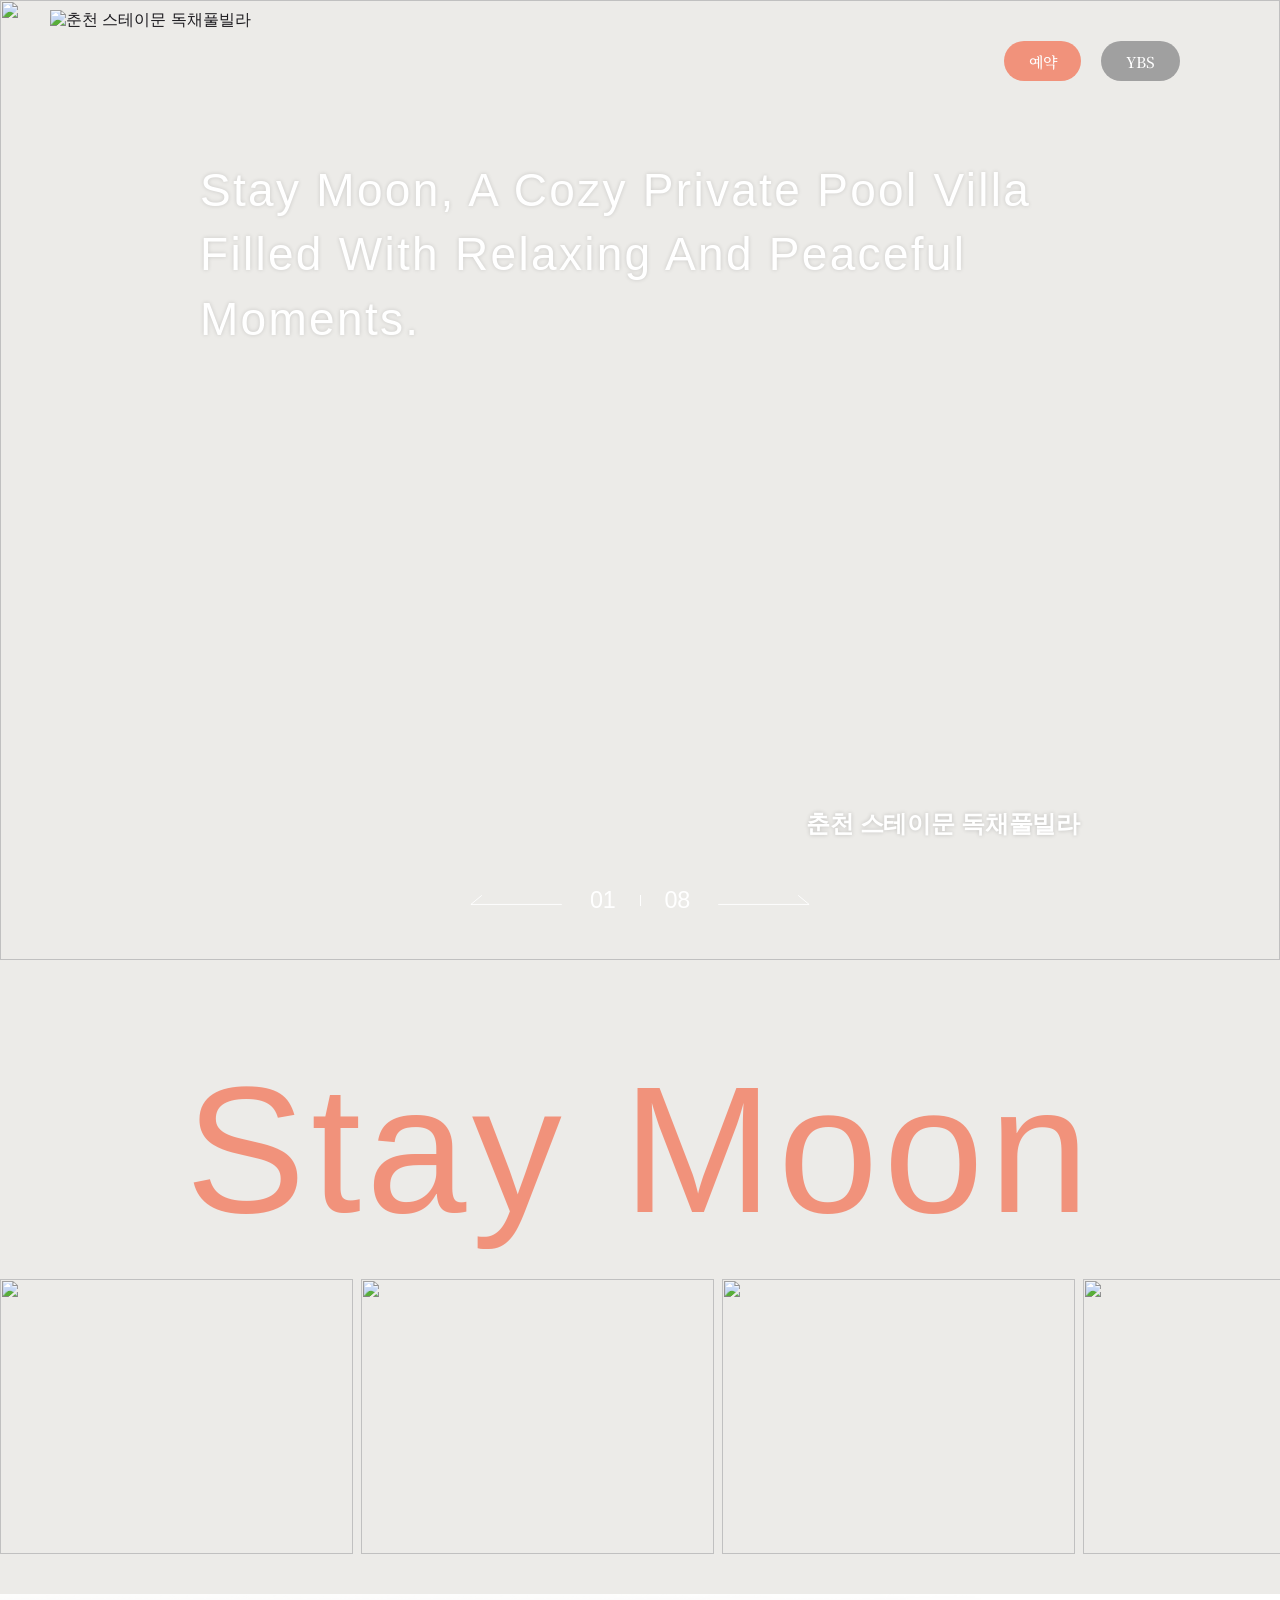
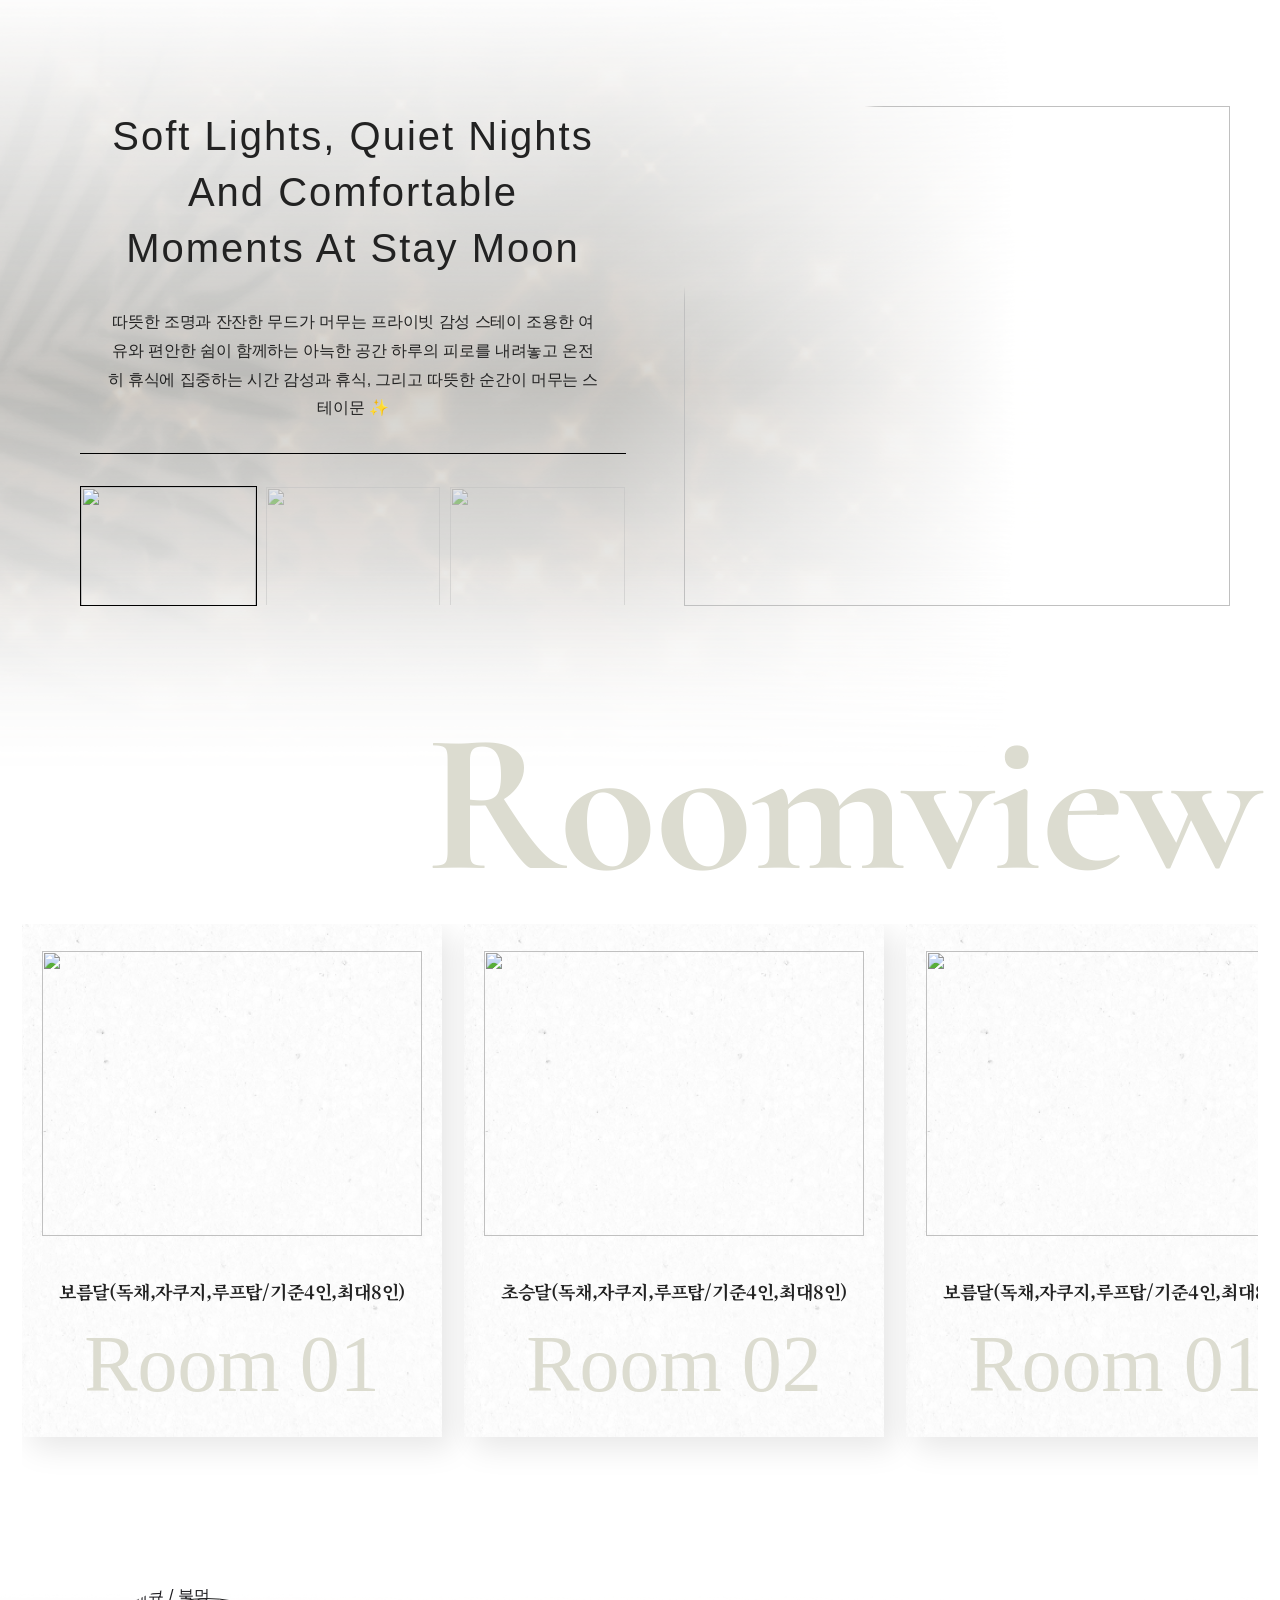
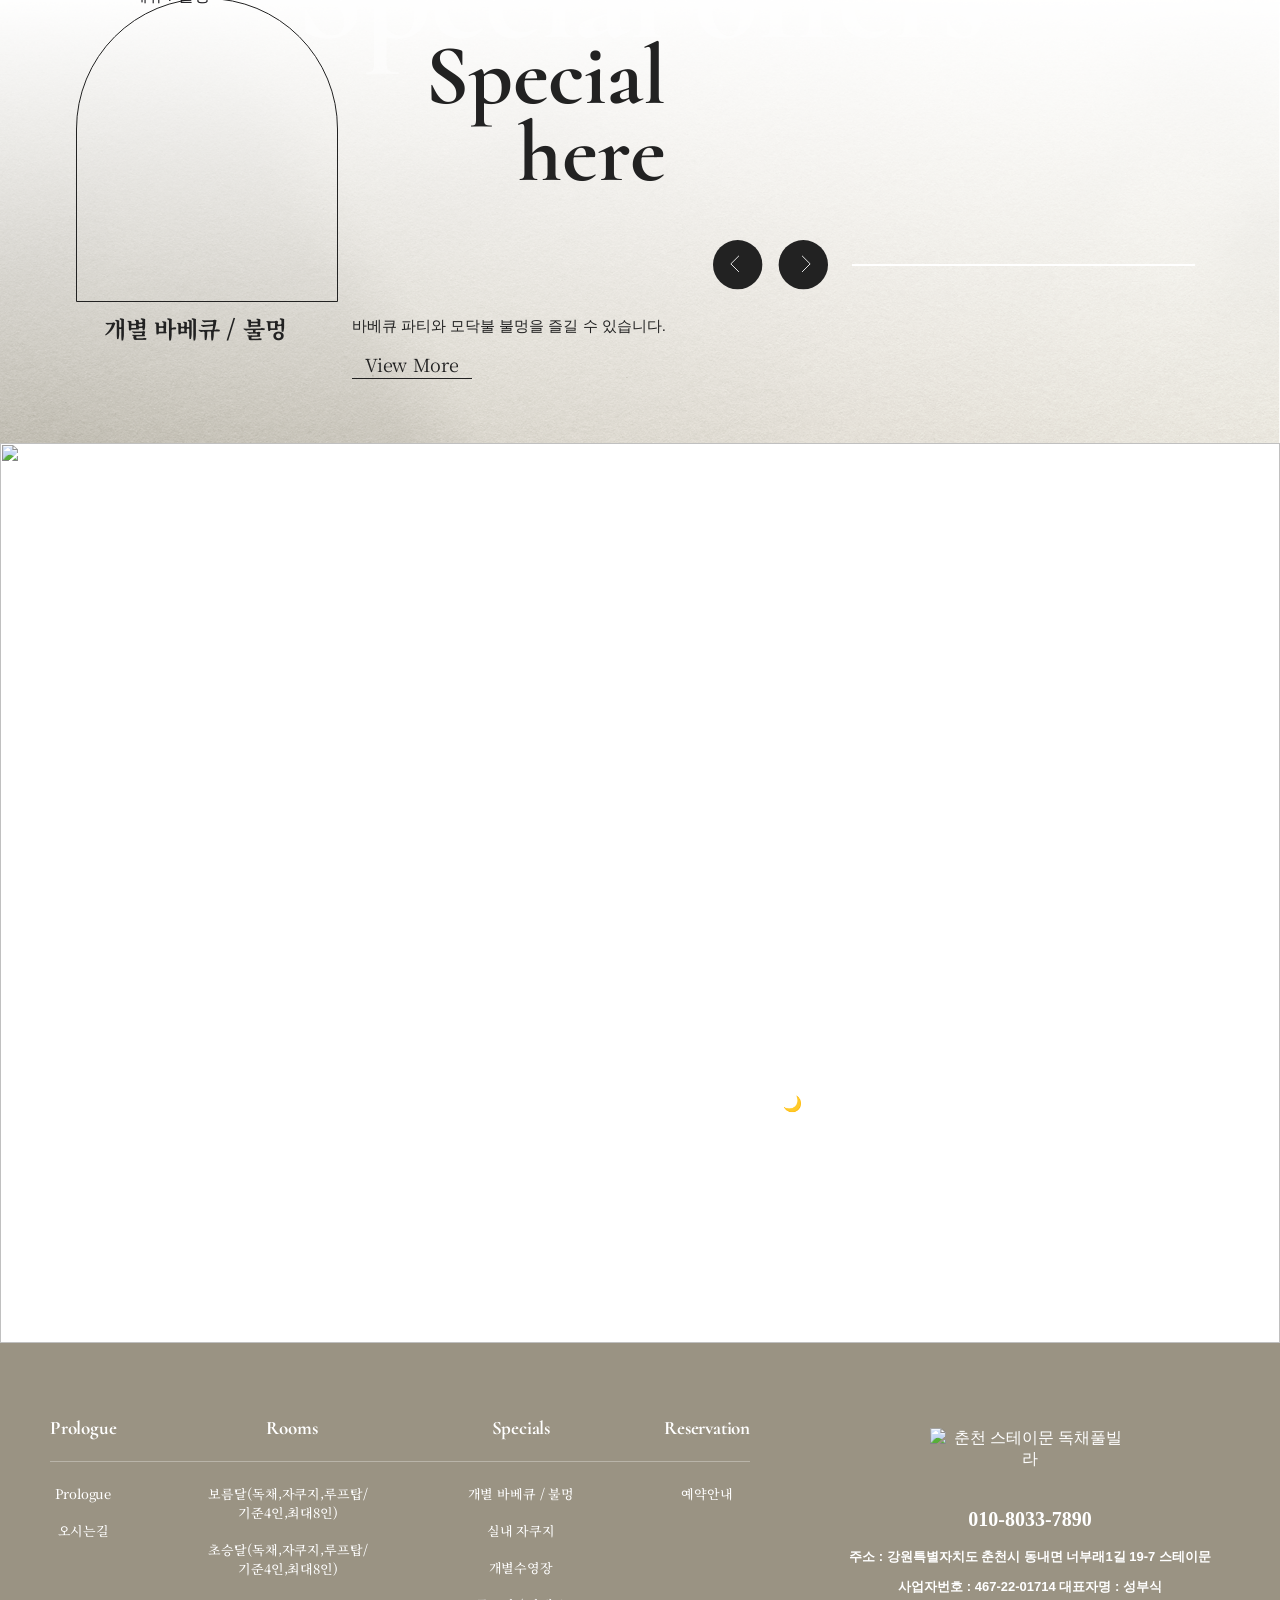
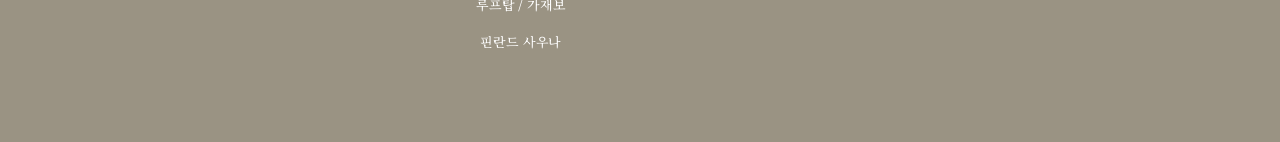
==== commit 78f1468b: "Update template code and site data" ====
--- a/index.html
+++ b/index.html
@@ -3,8 +3,10 @@
 <head>
     <meta charset="UTF-8">
     <meta name="viewport" content="width=device-width, initial-scale=1.0">
-    <title></title>
-
+    <link rel="icon" href="data:,">
+    <title>춘천 스테이문 독채풀빌라 - 홈</title>
+    <meta name="description" content="프라이빗한 감성과 여유로운 휴식을 담은 춘천 스테이문 독채풀빌라">
+    <meta name="keywords" content="춘천펜션,춘천풀빌라,독채풀빌라,춘천감성숙소,스테이문">
     <!-- Stylesheets -->
     <link rel="stylesheet" href="styles/theme.css">
     <link rel="stylesheet" href="styles/common.css">
@@ -46,20 +48,47 @@
   <!-- Open Graph Meta Tags for Social Media -->
   <meta property="og:type" content="website" />
   <meta property="og:title" content="춘천 스테이문 독채풀빌라 - 홈" />
-  
-  <meta property="og:image" content="https://jlnjajtcnyqupfaqjerz.supabase.co/storage/v1/object/public/app-images/property/f238eafa-c097-42cc-bd44-fdeb3d0704f7/thumbnail/1779778913980-u7w0vsnlqo.jpg" />
+  <meta property="og:description" content="머무름 자체로 여행이 되는 곳, 춘천 스테이문 독채풀빌라입니다." />
+  <meta property="og:image" content="https://bookingplay-media.s3.amazonaws.com/item_images/2026/08/03/azybjZp71kFl.jpg" />
   <meta property="og:url" content="https://stay-moon.kr" />
 
   <!-- Twitter Card Meta Tags -->
   <meta name="twitter:card" content="summary_large_image" />
   <meta name="twitter:title" content="춘천 스테이문 독채풀빌라 - 홈" />
-  
-  <meta name="twitter:image" content="https://jlnjajtcnyqupfaqjerz.supabase.co/storage/v1/object/public/app-images/property/f238eafa-c097-42cc-bd44-fdeb3d0704f7/thumbnail/1779778913980-u7w0vsnlqo.jpg" />
+  <meta name="twitter:description" content="머무름 자체로 여행이 되는 곳, 춘천 스테이문 독채풀빌라입니다." />
+  <meta name="twitter:image" content="https://bookingplay-media.s3.amazonaws.com/item_images/2026/08/03/azybjZp71kFl.jpg" />
 </head>
 <body>
     <div class="page">
       <!-- header.html include -->
       <div id="header-container"></div>
+      <!-- ===================== 3. CON-2: SLIDER (인덱스 맨 위) ===================== -->
+      <section class="slider-section" data-hero-section>
+        <!-- CUSTOM FIELD : 홈 메인 소개 섹션 이미지 매핑 -->
+        <div class="slider-bg-wrap" data-hero-images>
+          <!-- 동적 생성 (index-mapper.js) -->
+        </div>
+        <div class="slider-content">
+          <!-- CUSTOM FIELD : 홈 메인 소개 섹션 설명 매핑 -->
+          <div class="slider-heading" data-hero-description></div>
+          <div class="slider-bottom">
+            <!-- CUSTOM FIELD : 홈 메인 소개 섹션 타이틀 매핑 -->
+            <h3 class="slider-subtitle" data-hero-title></h3>
+            <div class="slider-arrows">
+              <img class="arrow-line" loading="lazy" alt="" src="./images/Rectangle-37.svg" />
+              <h3 class="arrow-num">01</h3>
+              <div class="arrow-divider"></div>
+              <h3 class="arrow-num">00</h3>
+              <img class="arrow-line arrow-line-flip" loading="lazy" alt="" src="./images/Rectangle-37.svg" />
+            </div>
+          </div>
+        </div>
+      </section>
+      <!-- ===================== 0. VIDEO ===================== -->
+      <!-- CUSTOM FIELD : 홈 시그니처 섹션 영상 매핑 (mediaType==='video' 이면 videos[isSelected] 재생, 없으면 영역째 비노출) -->
+      <section class="video-section" data-video-section style="display:none;">
+        <!-- 동적 생성 (index-mapper.js) -->
+      </section>
       <!-- ===================== 1. HERO ===================== -->
       <section class="hero">
         <!-- HOMEPAGE Property : 숙소명 매핑 -->
@@ -73,29 +102,7 @@
             <!-- 동적 생성 (index-mapper.js) -->
           </div>
         </div>
-
-        <!-- ===================== 3. CON-2: SLIDER ===================== -->
-        <div class="slider-section" data-hero-section>
-          <!-- CUSTOM FIELD : 홈 메인 소개 섹션 이미지 매핑 -->
-          <div class="slider-bg-wrap" data-hero-images>
-            <!-- 동적 생성 (index-mapper.js) -->
-          </div>
-          <div class="slider-content">
-            <!-- CUSTOM FIELD : 홈 메인 소개 섹션 설명 매핑 -->
-            <div class="slider-heading" data-hero-description></div>
-            <div class="slider-bottom">
-              <!-- CUSTOM FIELD : 홈 메인 소개 섹션 타이틀 매핑 -->
-              <h3 class="slider-subtitle" data-hero-title></h3>
-              <div class="slider-arrows">
-                <img class="arrow-line" loading="lazy" alt="" src="./images/Rectangle-37.svg" />
-                <h3 class="arrow-num">01</h3>
-                <div class="arrow-divider"></div>
-                <h3 class="arrow-num">00</h3>
-                <img class="arrow-line arrow-line-flip" loading="lazy" alt="" src="./images/Rectangle-37.svg" />
-              </div>
-            </div>
-          </div>
-        </section>
+      </section>
       </div>
 
       <!-- ===================== 4. CON-3: PROLOGUE ===================== -->
--- a/styles/header.css
+++ b/styles/header.css
@@ -18,7 +18,7 @@
 }
 
 .logo {
-  height: 88px !important;
+  height: 83px !important;
   width: 210px !important;
   object-fit: cover;
 }
@@ -136,7 +136,7 @@
   left: 0 !important;
   right: 0 !important;
   bottom: 0 !important;
-  width: 100vw !important;
+  width: 100% !important;
   height: 100vh !important;
   margin: 0 !important;
   display: flex;
@@ -149,6 +149,7 @@
   pointer-events: none;
   transition: opacity 0.25s var(--ease-elegant) !important;
   overflow: hidden;
+  overflow-x: clip;
 }
 .navigation.is-open {
   opacity: 1;
@@ -167,7 +168,7 @@
   flex: 1 !important;
   position: relative !important;
   background-color: var(--color-white) !important;
-  overflow: auto !important;
+  overflow: hidden !important;
   max-width: 100% !important;
   min-height: 0 !important;
   padding: 0 !important;
@@ -207,19 +208,38 @@
   top: 0;
   left: 784px;
   width: 1066px;
+  height: 100%;
+  background-color: var(--color-white);
+  overflow: hidden;
   flex-direction: column;
   text-align: center;
   font-size: var(--fs-17);
   color: var(--Black);
   font-family: var(--font-ko-main);
 }
+
+.navigation .navigation-off-inner::before {
+  content: "";
+  position: fixed;
+  top: 0;
+  right: 0;
+  bottom: 0;
+  left: 784px;
+  background-color: var(--color-white);
+  z-index: -1;
+  pointer-events: none;
+}
 .navigation .mask-group-parent {
   width: 942px;
-  padding: 290px 152px 327px;     /* padding-top 310 → 290: room-parent 20px 위로 이동 */
+  min-height: 100%;
+  height: auto;
+  padding: 290px 152px 60px;
+  background-color: var(--color-white);
   box-sizing: border-box;
   position: relative;
   isolation: isolate;
   gap: 82px;
+  overflow: visible;
 }
 .navigation .btn-r,
 .navigation .mask-group-icon {
@@ -228,16 +248,18 @@
   flex-shrink: 0;
 }
 .navigation .mask-group-icon {
-  height: 100vh !important;
+  height: 100% !important;
+  min-height: 100vh !important;
   width: 100% !important;
   top: 0 !important;
   right: 0 !important;
   bottom: auto !important;
   left: 0 !important;
   max-width: 100% !important;
-  max-height: 100vh !important;
+  max-height: none !important;
   overflow: hidden;
   object-fit: cover;
+  z-index: 0 !important;
 }
 /* btn-r (예약 / YBS / 닫기): 기존 헤더(.header)와 동일한 컨테이너 구조로 정렬
    - .header: padding: 10px 50px (≤960: 10px 30px, ≤420: 동일), 로고 높이별로 컨테이너 높이 변경
@@ -464,6 +486,11 @@
   color: var(--Black);
   font-family: var(--font-ko-main);
   white-space: nowrap;
+  min-height: 0 !important;
+  max-height: none !important;
+  overflow: visible;
+  position: relative !important;
+  z-index: 2 !important;
 }
 /* 각 컬럼: room 리스트(가장 긴 객실 라벨) 너비 기준으로 4개 컬럼 가로폭 통일 + 가운데 정렬
    hover 상태도 모두 포함 — hover 시 align-items가 다른 룰의 flex-start로 떨어져
@@ -572,6 +599,54 @@
   flex-direction: column;
   gap: var(--gap-18);
   z-index: 2;
+}
+
+.navigation .room-parent .room[data-rooms-sub] {
+  pointer-events: auto !important;
+  max-height: calc(100dvh - 370px);
+  min-height: 0;
+  overflow-x: hidden;
+  overflow-y: auto;
+  overscroll-behavior: contain;
+  padding-right: 8px;
+  scrollbar-width: thin;
+  scrollbar-color: transparent transparent;
+}
+
+.navigation .room-parent .room[data-rooms-sub]::-webkit-scrollbar {
+  width: 4px;
+}
+
+.navigation .room-parent .room[data-rooms-sub]::-webkit-scrollbar-track {
+  background: transparent;
+}
+
+.navigation .room-parent .room[data-rooms-sub]::-webkit-scrollbar-thumb {
+  background-color: transparent;
+  border-radius: 999px;
+}
+
+.navigation .room-parent .room[data-rooms-sub].is-scrolling {
+  scrollbar-color: var(--color-white) transparent;
+}
+
+.navigation .room-parent .room[data-rooms-sub].is-scrolling::-webkit-scrollbar {
+  width: 3px;
+}
+
+.navigation .room-parent .room[data-rooms-sub].is-scrolling::-webkit-scrollbar-thumb {
+  background-color: var(--color-white);
+}
+
+/* 객실명이 길어질 때: room 줄 영역은 최대 200px, 초과 시 말줄임(...) 처리
+   → 텍스트가 길어도 가로폭이 늘어나거나 잘려보이지 않음 */
+.navigation .room-parent .room a.reservation {
+  display: block;
+  max-width: 220px;
+  white-space: normal;
+  overflow: visible;
+  overflow-wrap: anywhere;
+  text-align: center;
 }
 .navigation .room,
 .navigation .special,
@@ -712,6 +787,9 @@
     left: 45vw !important;
     width: 55vw !important;
   }
+  .navigation .navigation-off-inner::before {
+    left: 45vw !important;
+  }
   .navigation .navigation-off-item {
     left: calc(45vw + 106px) !important;
     width: calc(55vw - 169px) !important;
@@ -773,6 +851,9 @@
     left: 38vw !important;
     width: 62vw !important;
   }
+  .navigation .navigation-off-inner::before {
+    left: 38vw !important;
+  }
   .navigation .navigation-off-item {
     left: calc(38vw + 106px) !important;
     width: calc(62vw - 169px) !important;
@@ -829,6 +910,9 @@
     left: 30vw !important;
     width: 70vw !important;
   }
+  .navigation .navigation-off-inner::before {
+    left: 30vw !important;
+  }
   .navigation .navigation-off-item {
     left: calc(30vw + 106px) !important;
     width: calc(70vw - 169px) !important;
@@ -876,28 +960,40 @@
   }
 }
 
-/* ≤1400: 좌측 이미지를 상단으로 이동 (수직 스택) — 컨텐츠 풀폭 확보
+/* ≤960: 모바일형 아코디언 상태 — 좌측 이미지를 상단으로 이동
    navigation-off를 column flex로 전환 + 자식들 absolute 해제
-   1100~1400 영역에서도 가로 분할이 너무 타이트해서 동일하게 vertical 레이아웃 적용 */
-@media screen and (max-width: 1400px) {
+   961px 이상은 PC형 좌측 이미지 + 우측 메뉴 상태 유지 */
+@media screen and (max-width: 960px) {
   .navigation .navigation-off,
   .navigation .navigation-off:hover {
+    /* 기본 display 가 block 이라 flex 를 켜야 navigation-off-inner(flex: 1)가
+       남은 높이를 채운다. 안 켜면 메뉴 내용 높이에서 끝나 아래가 흰 공백으로 남는다 */
+    display: flex !important;
     flex-direction: column !important;
-    height: auto !important;
-    min-height: 100vh !important;
-    overflow: auto !important;
+    height: 100% !important;
+    min-height: 0 !important;
+    overflow: hidden !important;
   }
   .navigation .navigation-off-child {
     position: relative !important;
     width: 100% !important;
-    height: 400px !important;
+    height: clamp(150px, 28dvh, 260px) !important;
     object-fit: cover;
+    flex: 0 0 auto !important;
   }
   .navigation .navigation-off-inner {
     position: relative !important;
     top: auto !important;
     left: 0 !important;
     width: 100% !important;
+    height: auto !important;
+    flex: 1 1 auto !important;
+    min-height: 0 !important;
+    overflow-x: hidden !important;
+    overflow-y: auto !important;
+  }
+  .navigation .navigation-off-inner::before {
+    left: 0 !important;
   }
   .navigation .navigation-off-item {
     display: none;
@@ -906,7 +1002,9 @@
      (default row flex일 때 title이 room-parent 옆으로 밀려 viewport 밖으로 나감) */
   .navigation .mask-group-parent {
     width: 100% !important;
-    padding: 80px 40px 60px !important;
+    min-height: 100% !important;
+    height: auto !important;
+    padding: 32px 40px 40px !important;
     flex-direction: column !important;
     align-items: center !important;
     gap: 5px !important;         /* 10 → 5: room-parent 추가 5px 위로 이동 */
@@ -949,6 +1047,8 @@
   .navigation .room-parent {
     margin: 0 !important;
     padding: 0 !important;
+    height: auto !important;
+    max-height: none !important;
   }
   .navigation .room-parent .prologue,
   .navigation .room-parent .prologue:hover,
@@ -963,13 +1063,13 @@
   }
 }
 
-/* ≤768 모바일: 패딩/이미지 높이 축소 + 원본 title/room-parent 숨기고 nav-mobile-accordion 사용 */
-@media screen and (max-width: 768px) {
+/* ≤960 모바일형: 패딩/이미지 높이 축소 + 원본 title/room-parent 숨기고 nav-mobile-accordion 사용 */
+@media screen and (max-width: 960px) {
   .navigation .navigation-off-child {
-    height: 340px !important;       /* 140 → 340 (+200px) */
+    height: clamp(150px, 28dvh, 260px) !important;
   }
   .navigation .mask-group-parent {
-    padding: 60px 20px 40px !important;
+    padding: 32px 20px 40px !important;
     gap: 40px !important;
   }
   /* 원본 데스크톱용 .title / .room-parent 숨김 (JS가 동적 생성한 .nav-mobile-accordion으로 대체) */
@@ -979,12 +1079,18 @@
   }
   /* 모바일 아코디언 컨테이너 */
   .navigation .nav-mobile-accordion {
+    position: relative !important;
+    z-index: 5 !important;
     display: flex !important;
     flex-direction: column !important;
     width: 100% !important;
     max-width: 600px !important;
     margin: 0 auto !important;
     gap: 0 !important;
+    max-height: none !important;
+    min-height: 0 !important;
+    overflow: visible !important;
+    overscroll-behavior: contain !important;
   }
   .navigation .nav-mobile-accordion .nav-tab {
     display: flex;
@@ -1036,6 +1142,31 @@
   .navigation .nav-mobile-accordion .nav-tab.is-open .nav-tab-content {
     display: flex !important;
   }
+  .navigation .nav-mobile-accordion .nav-tab.is-open .room.nav-tab-content {
+    max-height: 260px !important;
+    min-height: 0 !important;
+    overflow-x: hidden !important;
+    overflow-y: auto !important;
+    overscroll-behavior: contain !important;
+    scrollbar-width: thin !important;
+    scrollbar-color: transparent transparent !important;
+  }
+  .navigation .nav-mobile-accordion .nav-tab.is-open .room.nav-tab-content::-webkit-scrollbar {
+    width: 3px;
+  }
+  .navigation .nav-mobile-accordion .nav-tab.is-open .room.nav-tab-content::-webkit-scrollbar-track {
+    background: transparent;
+  }
+  .navigation .nav-mobile-accordion .nav-tab.is-open .room.nav-tab-content::-webkit-scrollbar-thumb {
+    background-color: transparent;
+    border-radius: 999px;
+  }
+  .navigation .nav-mobile-accordion .nav-tab.is-open .room.nav-tab-content.is-scrolling {
+    scrollbar-color: var(--color-white) transparent !important;
+  }
+  .navigation .nav-mobile-accordion .nav-tab.is-open .room.nav-tab-content.is-scrolling::-webkit-scrollbar-thumb {
+    background-color: var(--color-white);
+  }
   /* 컨텐츠 내부 링크 정렬 */
   .navigation .nav-mobile-accordion .nav-tab-content a.reservation,
   .navigation .nav-mobile-accordion .nav-tab-content > * {
@@ -1044,11 +1175,9 @@
   }
 }
 
-/* >768 데스크톱/태블릿: nav-mobile-accordion 숨김 (원본 구조만 사용) */
-@media screen and (min-width: 769px) {
+/* >960 PC형: nav-mobile-accordion 숨김 (원본 구조만 사용) */
+@media screen and (min-width: 961px) {
   .navigation .nav-mobile-accordion {
     display: none !important;
   }
 }
-
-
--- a/styles/footer.css
+++ b/styles/footer.css
@@ -63,6 +63,42 @@
   font-family: var(--font-ko-main);
 }
 
+@media screen and (min-width: 961px) {
+  .footer-col[data-rooms-list] {
+    display: flex;
+    align-self: start;
+    max-height: 300px;
+    min-height: 0;
+    overflow-x: hidden;
+    overflow-y: auto;
+    overscroll-behavior: contain;
+    padding-right: 8px;
+    scrollbar-width: thin;
+    scrollbar-color: transparent transparent;
+  }
+
+  .footer-col[data-rooms-list]::-webkit-scrollbar {
+    width: 3px;
+  }
+
+  .footer-col[data-rooms-list]::-webkit-scrollbar-track {
+    background: transparent;
+  }
+
+  .footer-col[data-rooms-list]::-webkit-scrollbar-thumb {
+    background-color: transparent;
+    border-radius: 999px;
+  }
+
+  .footer-col[data-rooms-list].is-scrolling {
+    scrollbar-color: var(--color-white) transparent;
+  }
+
+  .footer-col[data-rooms-list].is-scrolling::-webkit-scrollbar-thumb {
+    background-color: var(--color-white);
+  }
+}
+
 .footer-col-item {
   letter-spacing: -0.01em;
   font-weight: 500;
@@ -75,6 +111,15 @@
   text-underline-offset: 4px;
 }
 
+/* 객실명 가로 200px 초과 시 말줄임(...) 처리 */
+.footer-col[data-rooms-list] .footer-col-item {
+  display: block;
+  max-width: 220px;
+  overflow: visible;
+  white-space: normal;
+  overflow-wrap: anywhere;
+}
+
 .footer-info {
   flex: 0 1 400px;
   display: flex;
@@ -86,7 +131,7 @@
 
 .footer-logo {
   display: block;
-  width: 336px;
+  width: 200px;
   max-width: 100%;
   height: auto;
   margin: 0 auto;
@@ -195,6 +240,32 @@
   .footer-nav-tab.is-open .footer-col {
     display: flex;
   }
+  .footer-nav-tab.is-open .footer-col[data-rooms-list] {
+    max-height: 280px;
+    min-height: 0;
+    overflow-x: hidden;
+    overflow-y: auto;
+    overscroll-behavior: contain;
+    padding-right: 8px;
+    scrollbar-width: thin;
+    scrollbar-color: transparent transparent;
+  }
+  .footer-nav-tab.is-open .footer-col[data-rooms-list]::-webkit-scrollbar {
+    width: 3px;
+  }
+  .footer-nav-tab.is-open .footer-col[data-rooms-list]::-webkit-scrollbar-track {
+    background: transparent;
+  }
+  .footer-nav-tab.is-open .footer-col[data-rooms-list]::-webkit-scrollbar-thumb {
+    background-color: transparent;
+    border-radius: 999px;
+  }
+  .footer-nav-tab.is-open .footer-col[data-rooms-list].is-scrolling {
+    scrollbar-color: var(--color-white) transparent;
+  }
+  .footer-nav-tab.is-open .footer-col[data-rooms-list].is-scrolling::-webkit-scrollbar-thumb {
+    background-color: var(--color-white);
+  }
 }
 
 /* ≤ 420px */
@@ -209,3 +280,27 @@
     font-size: 11px;
   }
 }
+
+/* ── 푸터 농어촌민박사업자 이미지 (템플릿 확장) ─────────────────────
+   customFields.footer.ruralStayMark 가 있을 때만 매퍼가 노출한다(마크업 기본 숨김).
+   로고는 그대로 두고, 로고와 연락처(전화번호/주소) 블록 사이에 가운데 정렬로 둔다.
+   표시마크 이미지는 세로형(마크 + 신고번호 박스)이라 높이를 고정하고 비율은 이미지에 맡긴다.
+   신고번호가 읽히도록 모바일에서도 64px 아래로 줄이지 않는다. */
+.footer-rural-stay-mark-wrap {
+  display: flex;
+  justify-content: center;
+}
+
+.footer-rural-stay-mark {
+  display: block;
+  width: auto;
+  height: 80px;
+  max-width: 100%;
+  object-fit: contain;
+}
+
+@media screen and (max-width: 960px) {
+  .footer-rural-stay-mark {
+    height: 64px;
+  }
+}
--- a/styles/index.css
+++ b/styles/index.css
@@ -34,6 +34,24 @@
 }
 
 /* ===========================
+   0. VIDEO (히어로 위 영상 영역 — 영상 없으면 JS가 display:none)
+   =========================== */
+.video-section {
+  position: relative;
+  width: 100%;
+  overflow: hidden;
+  background-color: #000;
+  line-height: 0;
+}
+
+.video-section-video {
+  display: block;
+  width: 100%;
+  height: auto;
+  object-fit: cover;
+}
+
+/* ===========================
    1. HERO
    =========================== */
 .hero {
@@ -52,8 +70,8 @@
 }
 
 .hero-title-text {
-  margin: 70px 0 -30px 0;       /* top 100→70 (-30px 위로) / bottom -30 (gallery와 간격 -30) */
-  font-size: 200px;
+  margin: 100px 0 -30px 0;      /* top 100 (슬라이더와 간격) / bottom -30 (gallery와 간격 -30) */
+  font-size: 180px;
   font-family: var(--font-italiana);
   font-weight: 400;
   color: var(--color-darksalmon);
@@ -66,7 +84,7 @@
    2. GALLERY (Infinite Rolling — 풀와이드)
    =========================== */
 .gallery-section {
-  padding: 8px 0;
+  padding: 40px 0;
   overflow: hidden;
 }
 
@@ -107,7 +125,6 @@
   min-height: 960px;
   padding: 158px 200px 42px;
   gap: 80px;
-  margin-top: -30px;        /* 이 섹션부터 하단 전체 30px 위로 이동 */
 }
 
 .slider-bg-wrap {
@@ -345,7 +362,7 @@
   display: flex;
   gap: 22px;
   width: max-content;
-  animation: room-scroll 25s linear infinite;     /* 40s → 25s (조금 더 빠르게) */
+  animation: room-scroll var(--room-scroll-duration, 45s) linear infinite;
 }
 
 .room-slider:hover .room-slider-track {
@@ -833,7 +850,7 @@
   }
 
   .hero-title-text {
-    font-size: 140px;
+    font-size: 125px;
   }
 
   .gallery-img {
@@ -927,7 +944,10 @@
 
   .prologue-heading,
   .prologue-desc {
-    white-space: nowrap;
+    /* 문구가 길어지면 한 줄로 늘어나 이미지 영역과 겹치므로,
+       1200px 이하 구간처럼 영역을 넘어가면 줄바꿈 처리 */
+    white-space: normal;
+    overflow-wrap: break-word;
   }
 
   .prologue-heading {
@@ -1072,7 +1092,7 @@
   }
 
   .room-slider-track {
-    animation-duration: 30s;
+    --room-scroll-duration: 45s;
   }
 
   .special-content {
@@ -1213,6 +1233,7 @@
   }
 
   .hero-title-text {
+    margin: 40px 0 -30px 0;
     font-size: 60px;
     line-height: 1.1;
   }
@@ -1224,6 +1245,11 @@
 
   .gallery-track {
     animation-duration: 22s;
+  }
+
+  /* 타이틀(margin-bottom -30)과 조각컷이 겹치지 않게 위쪽만 8 → 40 */
+  .gallery-section {
+    padding-top: 40px;
   }
 
   .header {
@@ -1329,7 +1355,7 @@
 
   .room-slider-track {
     gap: 16px;                 /* 22 → 16 (좁은 화면에서 카드 사이 여백 축소) */
-    animation-duration: 24s;
+    --room-scroll-duration: 40s;
   }
 
   /* gap이 22 → 16으로 줄었으므로 seamless loop 보정값도 11 → 8로 조정 */
--- a/styles/popup.css
+++ b/styles/popup.css
@@ -28,7 +28,8 @@
 /* Popup Content Container */
 .popup-content {
     position: relative;
-    width: 480px;
+    /* 폭은 팝업별 width(작게 290 / 기본 350 / 크게 600)로 popup.js 가 정한다. 아래는 기본값 */
+    width: 350px;
     max-width: 90vw;
     max-height: 85vh;
     background: var(--color-primary, #fff);
@@ -75,23 +76,23 @@
     color: inherit;
 }
 
-/* Popup Image Container */
+/* Popup Image — <img> 로 렌더링해 원본 비율 유지(잘림 없음), 박스 폭 100% */
+.popup-image-wrap {
+    position: relative;
+    width: 100%;
+}
+
 .popup-image {
-    width: 100%;
-    aspect-ratio: 3 / 4;
-    background-size: cover;
-    background-position: center;
-    background-repeat: no-repeat;
-    display: flex;
-    flex-direction: column;
-    justify-content: center;
-    align-items: center;
-    position: relative;
+    display: block;
+    width: 100%;
+    height: auto;
 }
 
 /* Popup Text Content */
 .popup-text-content {
-    position: relative;
+    position: absolute;
+    inset: 0;
+    box-sizing: border-box;
     z-index: 1;
     padding: 30px;
     text-align: center;
@@ -202,10 +203,16 @@
     transform: scale(1);
 }
 
+.popup-slide .popup-image-wrap {
+    width: 100%;
+    height: 100%;
+}
+
+/* 슬라이더 높이는 첫 이미지 비율로 고정되므로 나머지 이미지는 잘리지 않게 안에 맞춘다 */
 .popup-slide .popup-image {
     width: 100%;
     height: 100%;
-    aspect-ratio: unset;
+    object-fit: contain;
 }
 
 /* Arrow Navigation */
